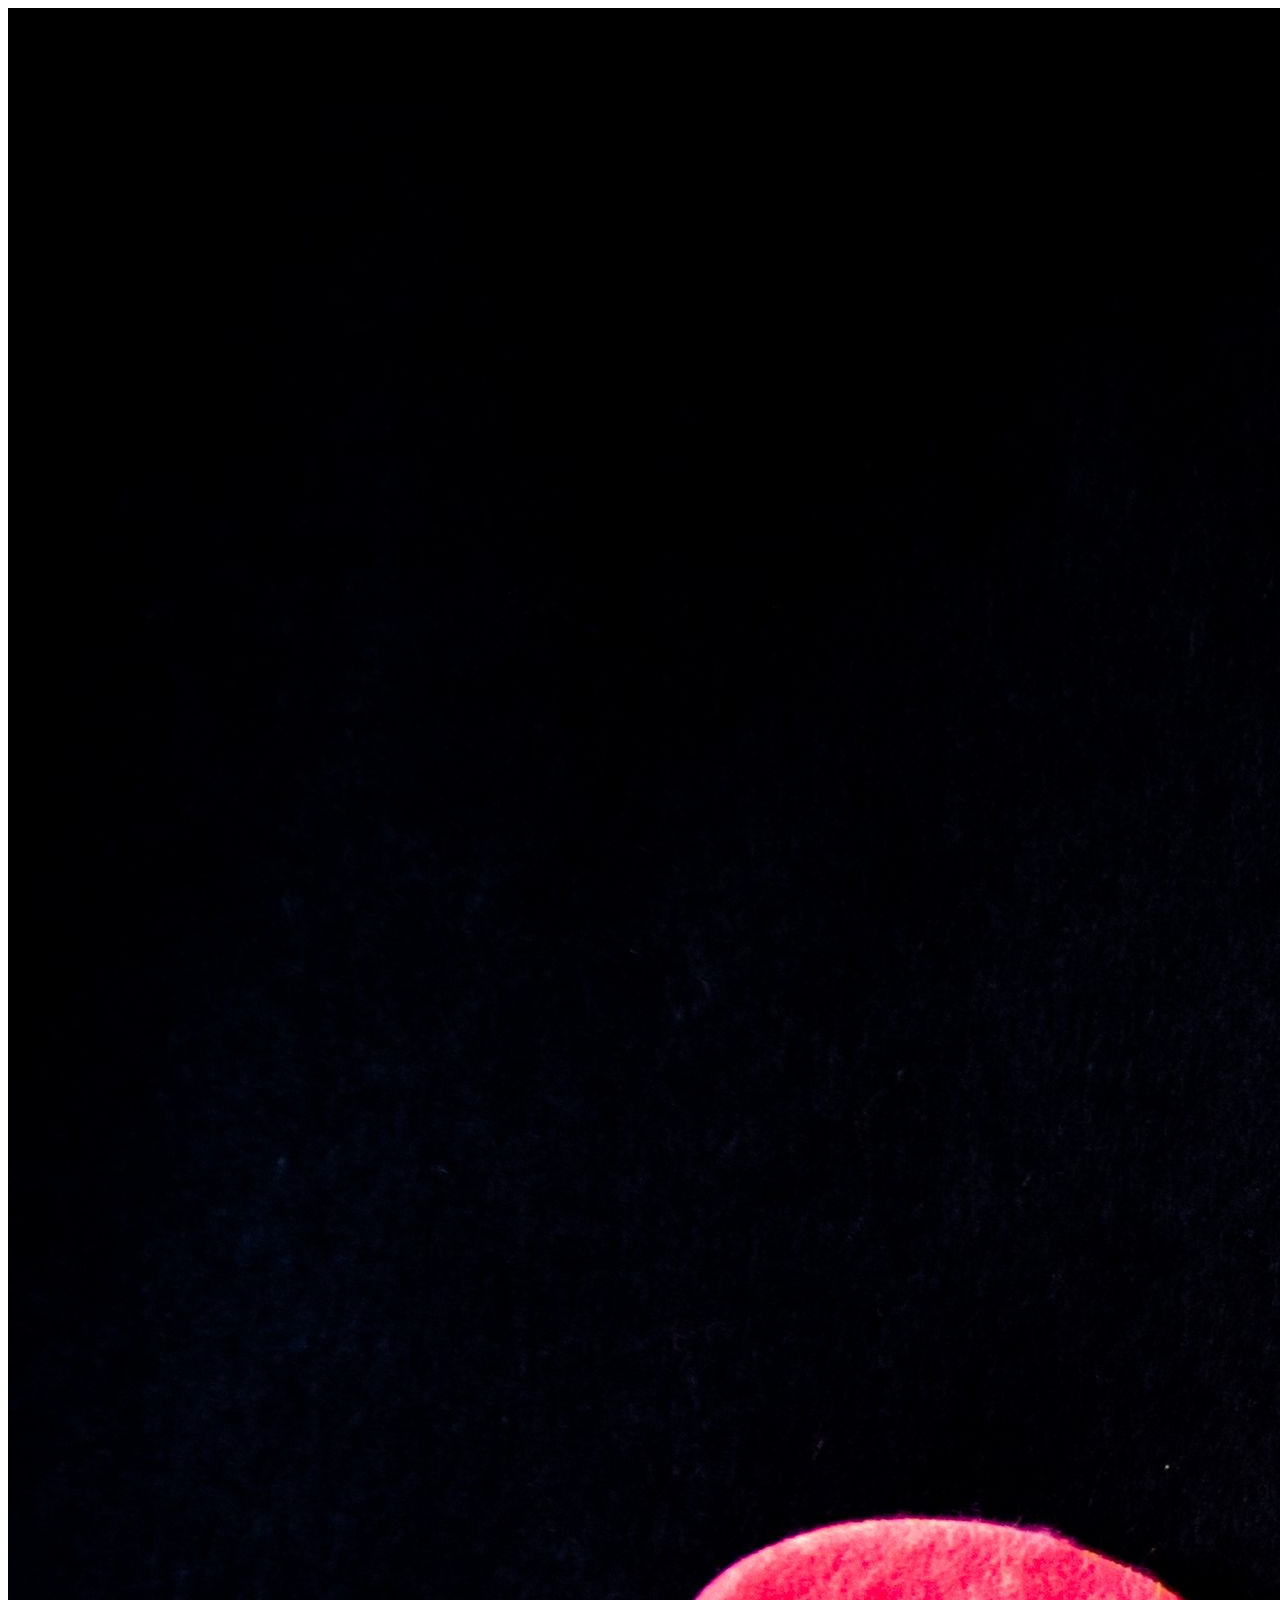
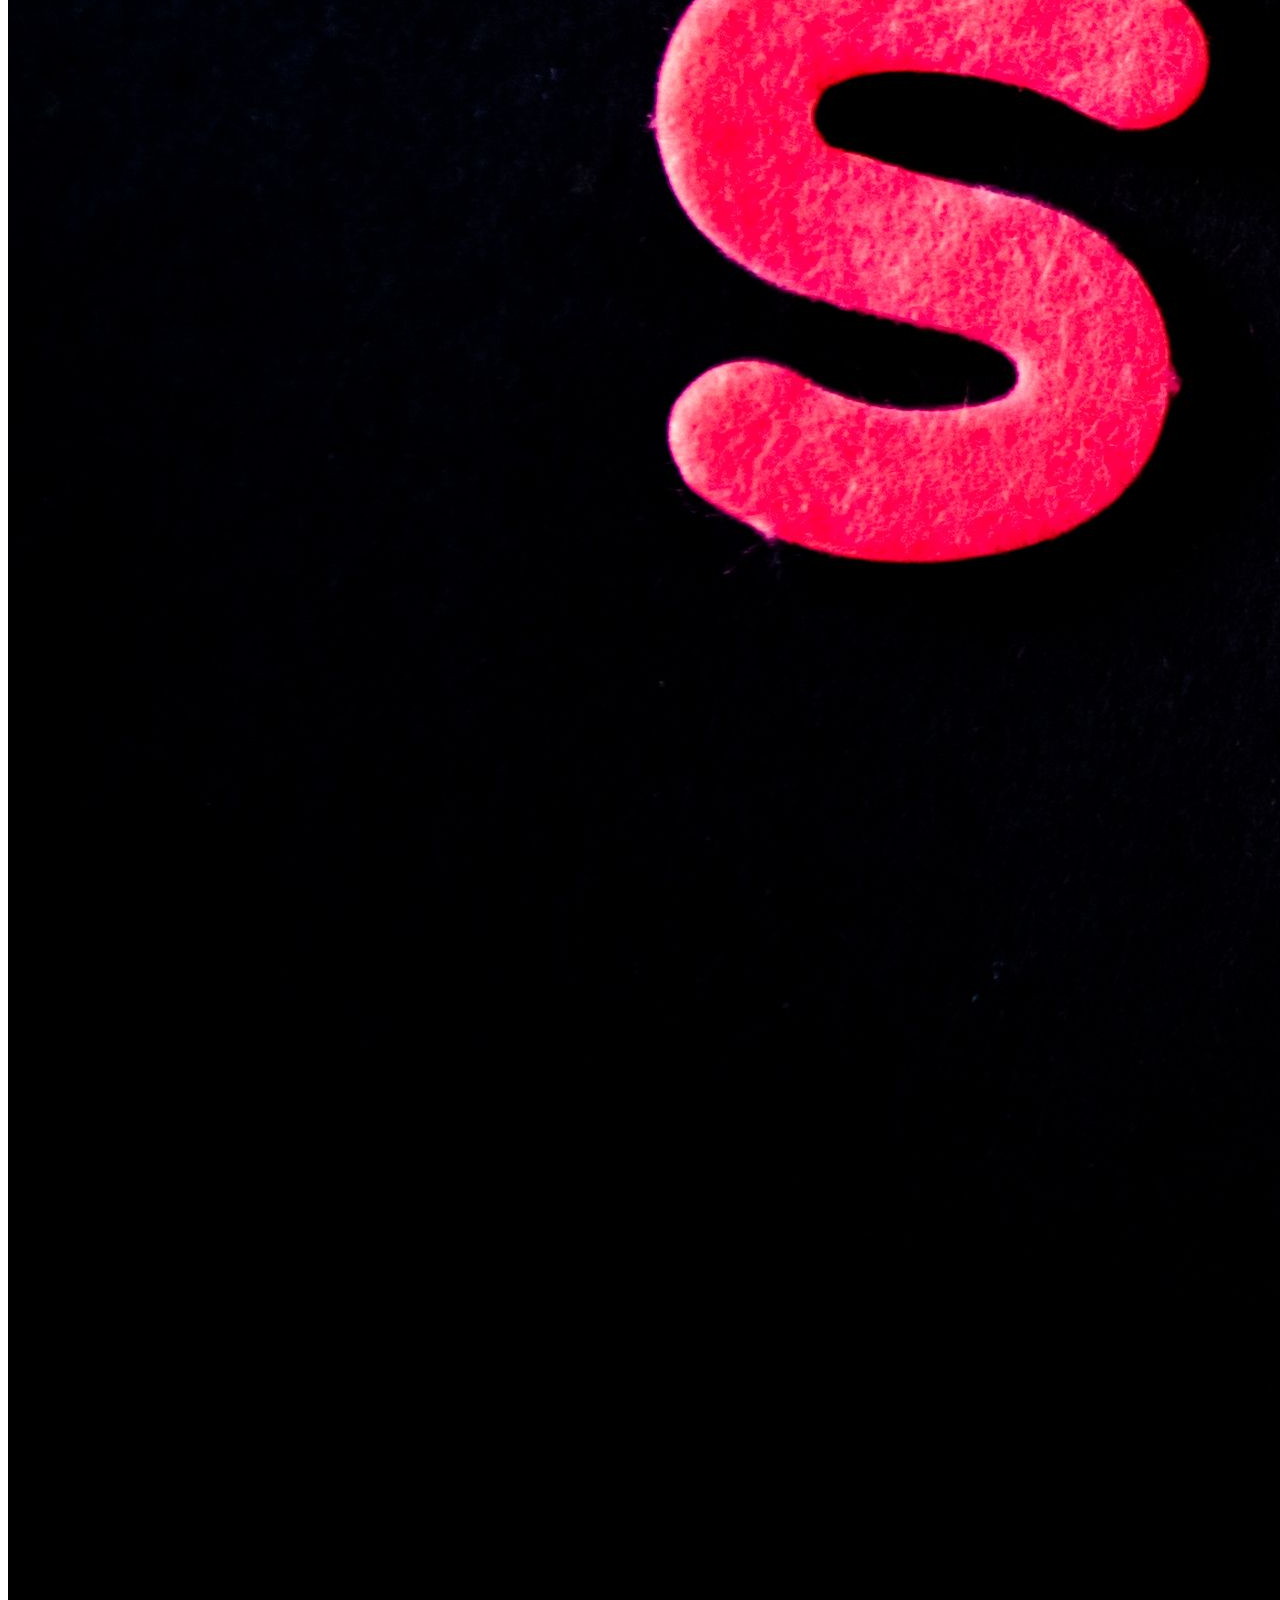
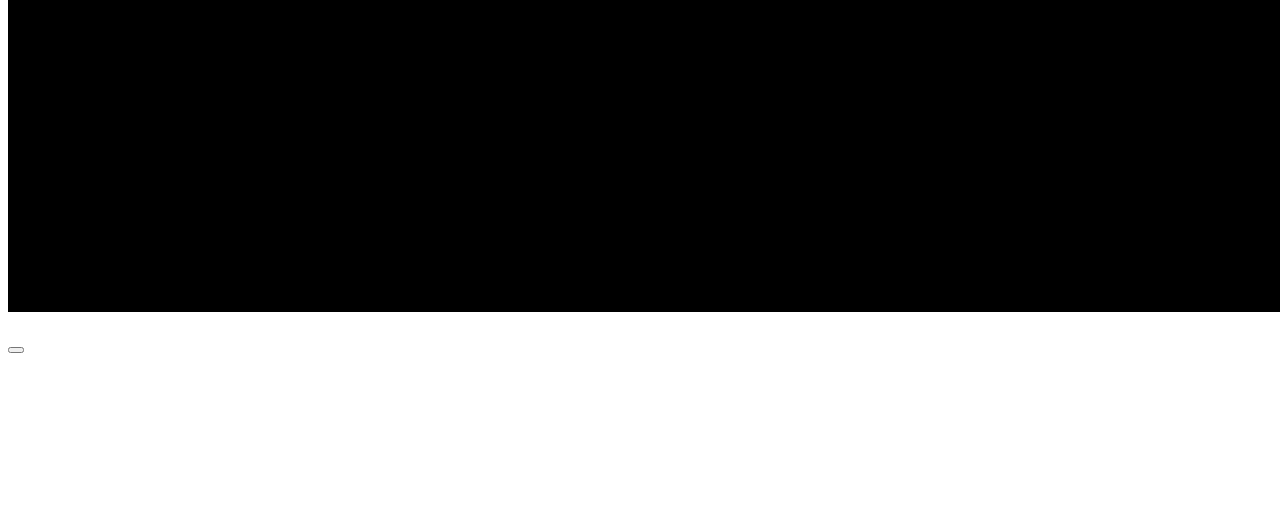
==== html_advanced/index.html @ a509a31e "Add banner section, containing 3 titles, button, 3 images and 4 texts" ====
<!DOCTYPE html>
<html lang="en">
<head>
    <meta charset="UTF-8">
    <meta name="viewport" content="width=device-width, initial-scale=1.0">
    <title>SmileSchool</title>
</head>
<body>
    <header>
        <div>
            <a href="#"><img src="images/logo.jpg" alt="logo"></a>
        </div>
        <div>
            <a href=""></a>
            <a href=""></a>
            <a href=""></a>
        </div>
    </header>

    <main>
        <section>
            <div>
                <h1></h1>
                <p></p>
                <button></button>
            </div>

            <div>
                <h2></h2>

                <div>
                    <div>
                        <img src="" alt="">
                        <h3></h3>
                        <p></p>
                    </div>

                    <div>
                        <img src="" alt="">
                        <h3></h3>
                        <p></p>
                    </div>

                    <div>
                        <img src="" alt="">
                        <h3></h3>
                        <p></p>
                    </div>

                    <div>
                        <img src="" alt="">
                        <h3></h3>
                        <p></p>
                    </div>                    
                </div>

            </div>
            
        </section>
    </main>
</body>
</html>
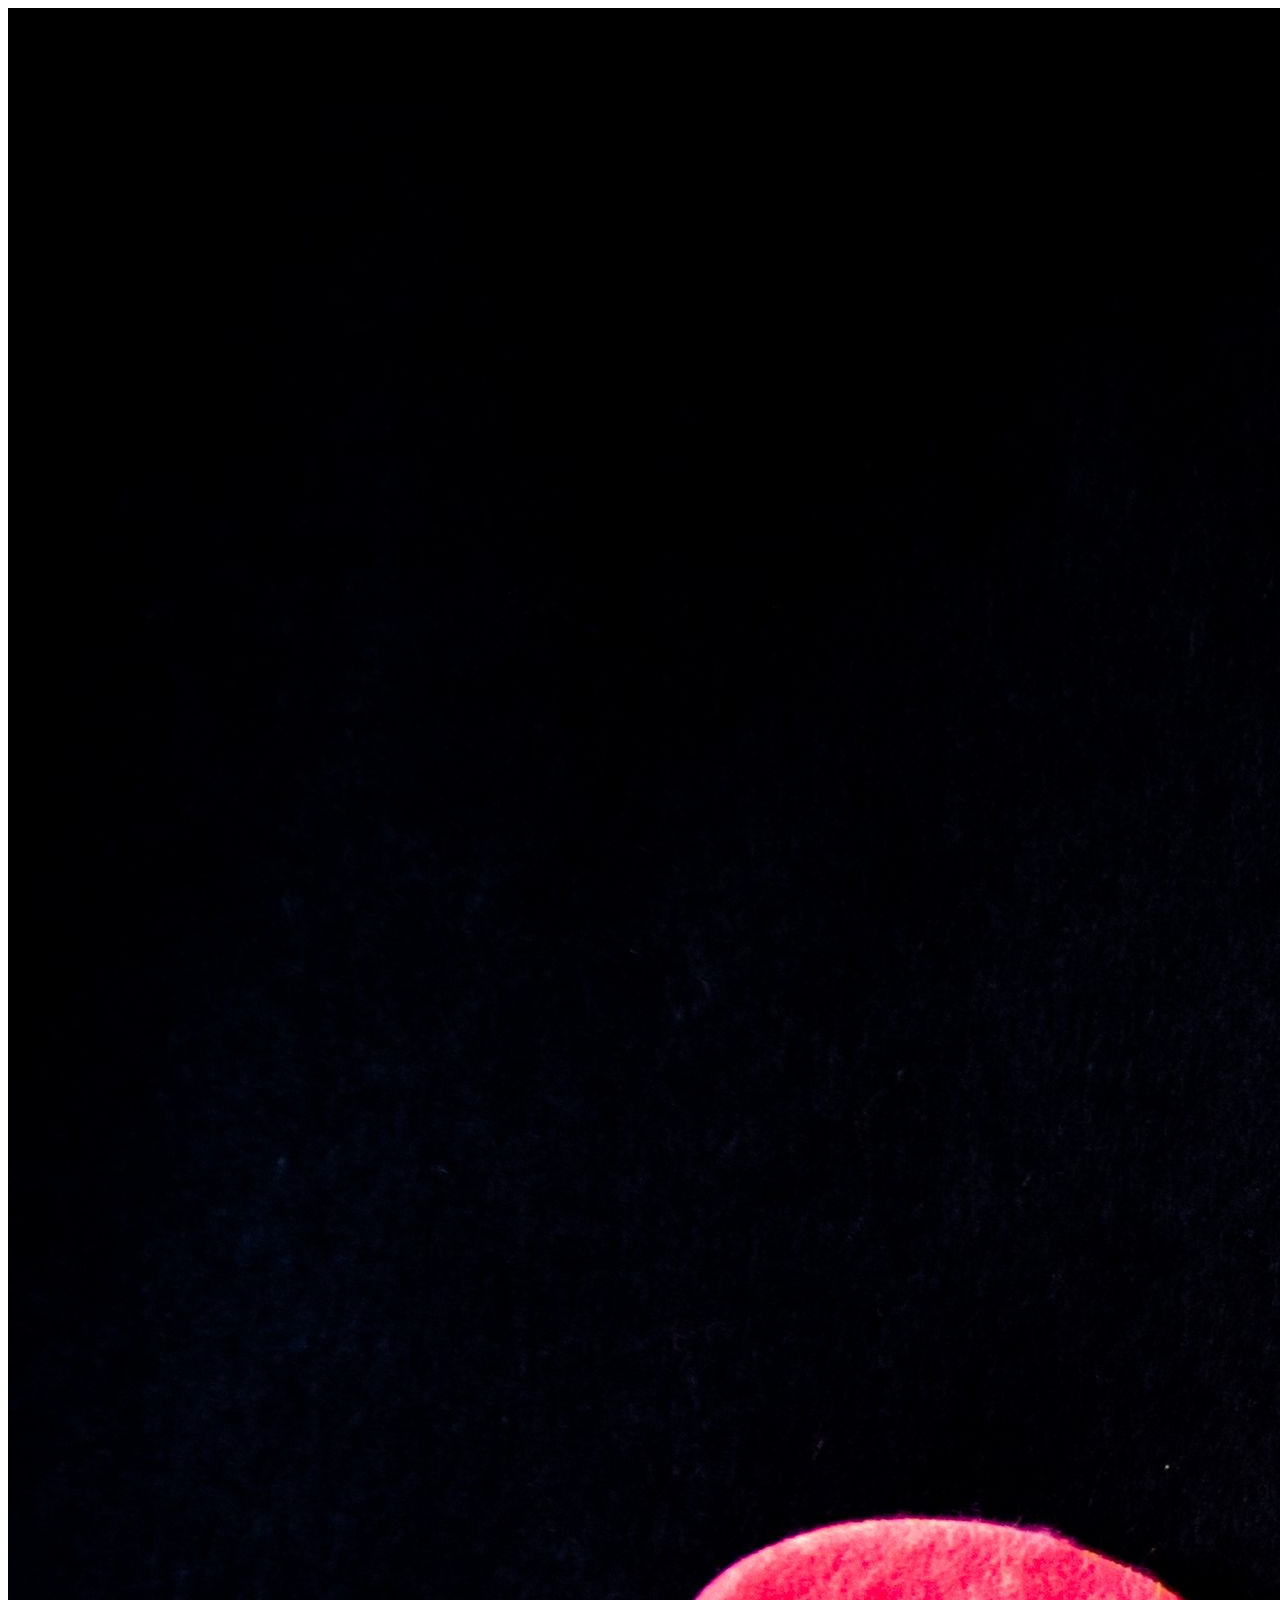
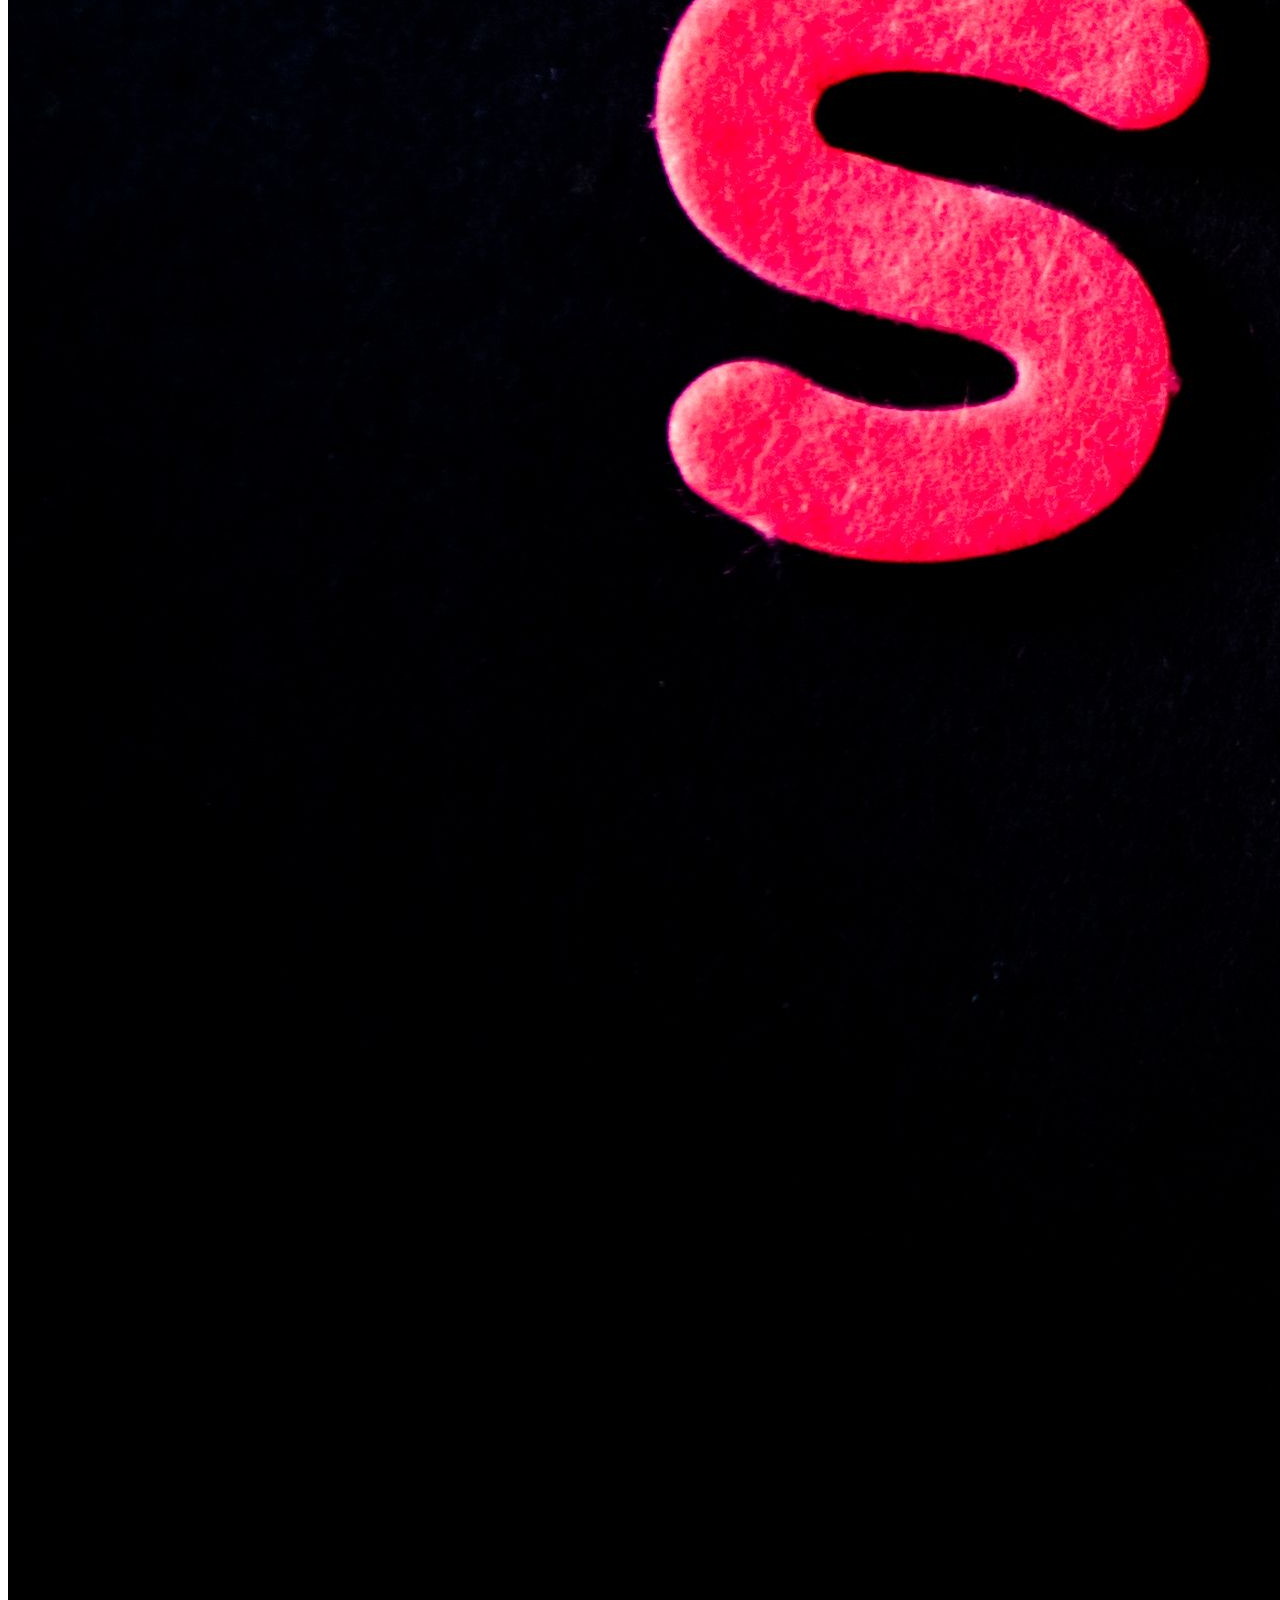
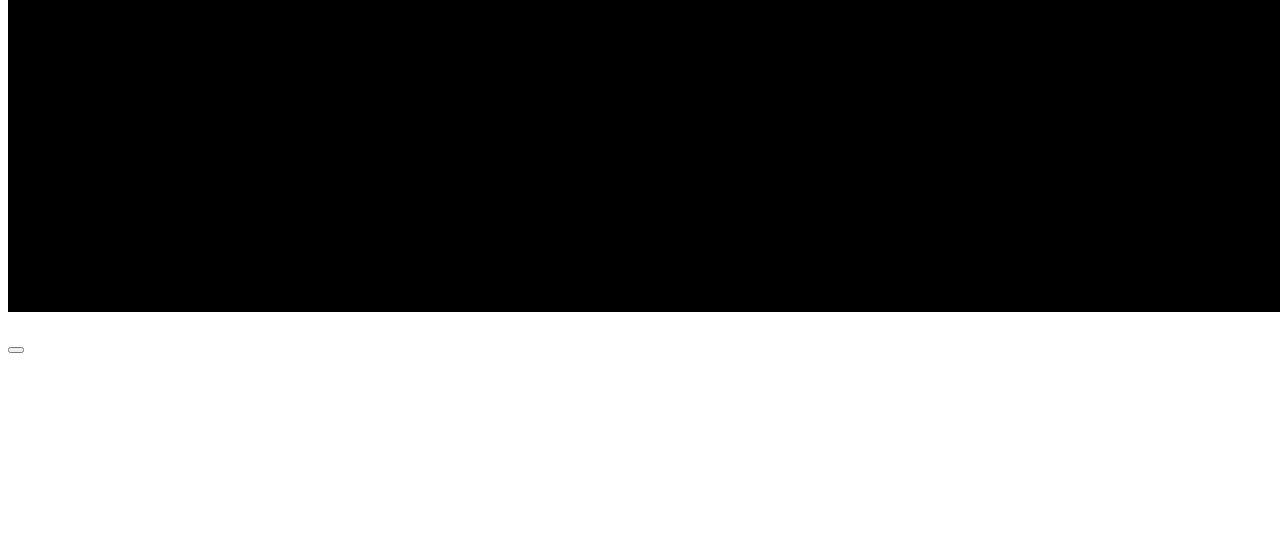
==== commit 16e5573b: "Add quote section for the author with an image" ====
--- a/html_advanced/index.html
+++ b/html_advanced/index.html
@@ -55,6 +55,19 @@
                 </div>
 
             </div>
+
+        </section>
+
+        <section>
+            <div>
+                <img src="" alt="">
+            </div>
+
+            <div>
+                <blockquote></blockquote>
+                <span></span>
+                <p></p>
+            </div>
             
         </section>
     </main>
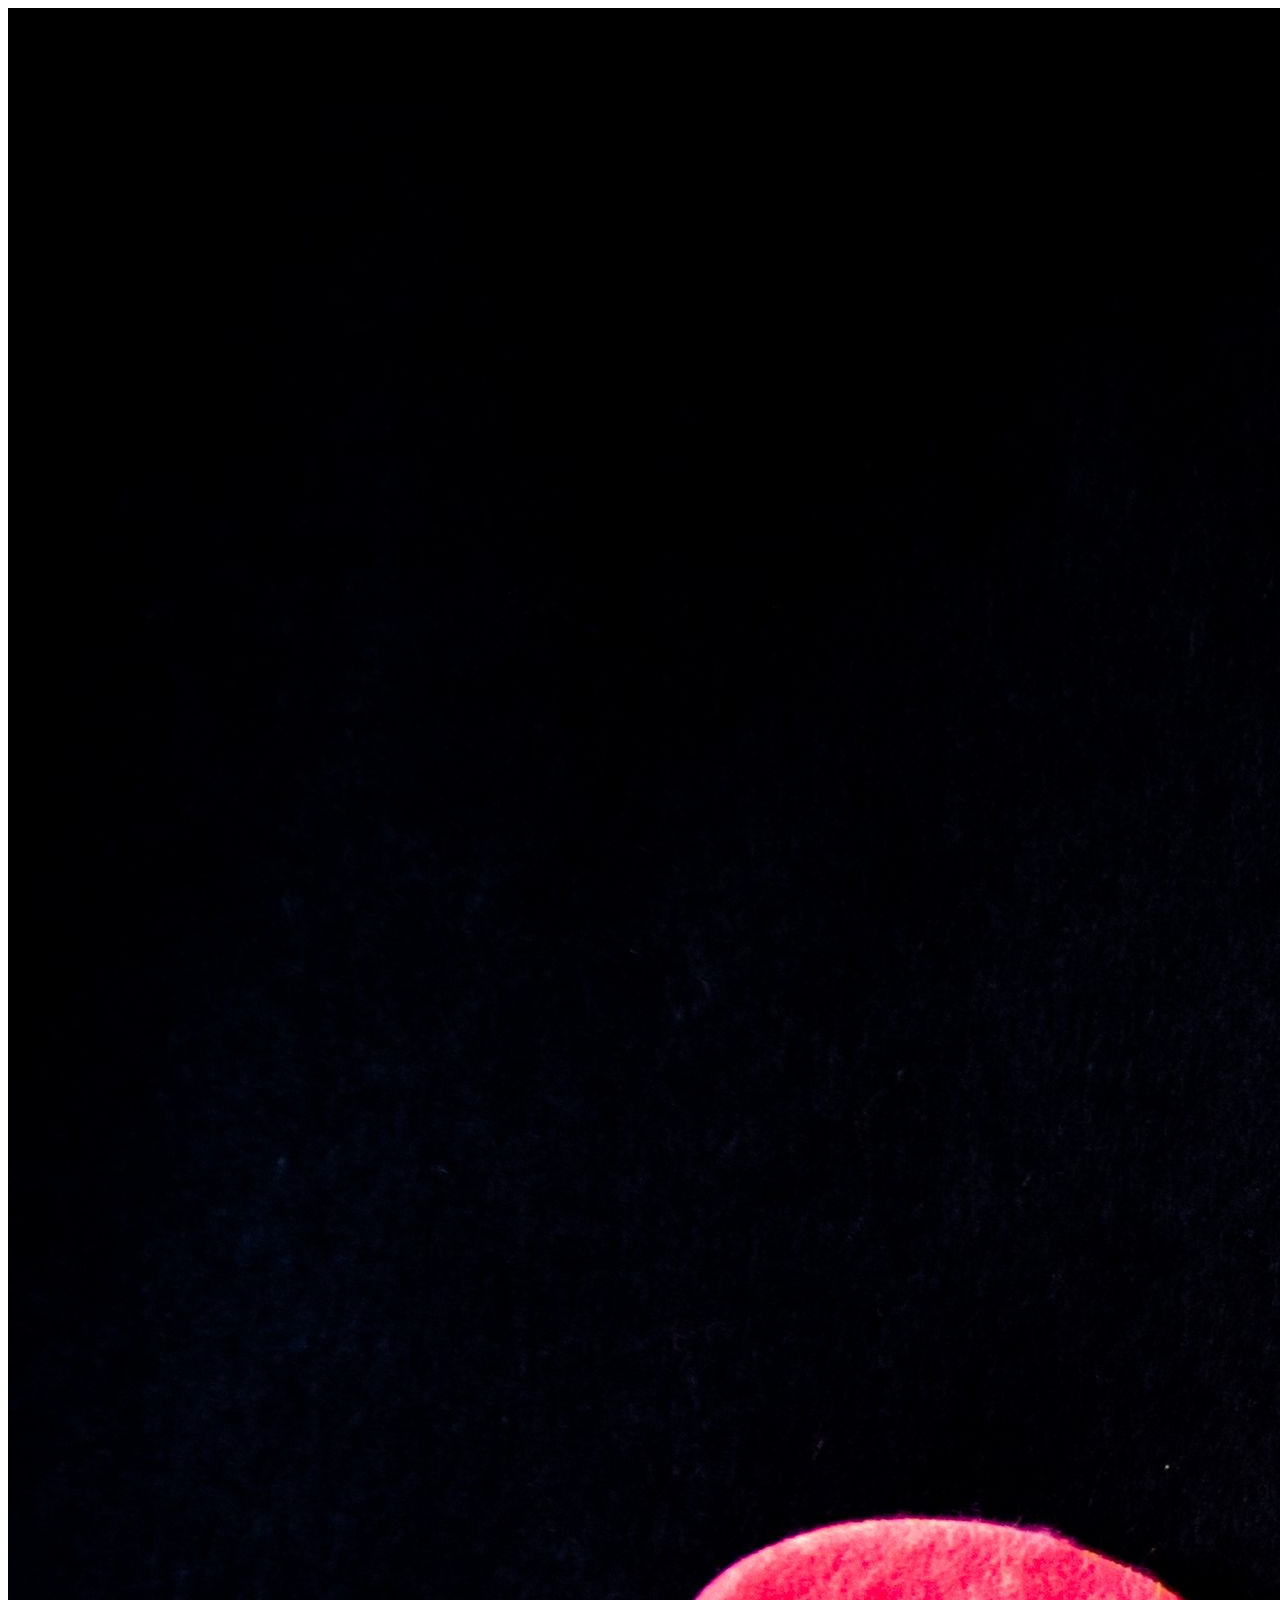
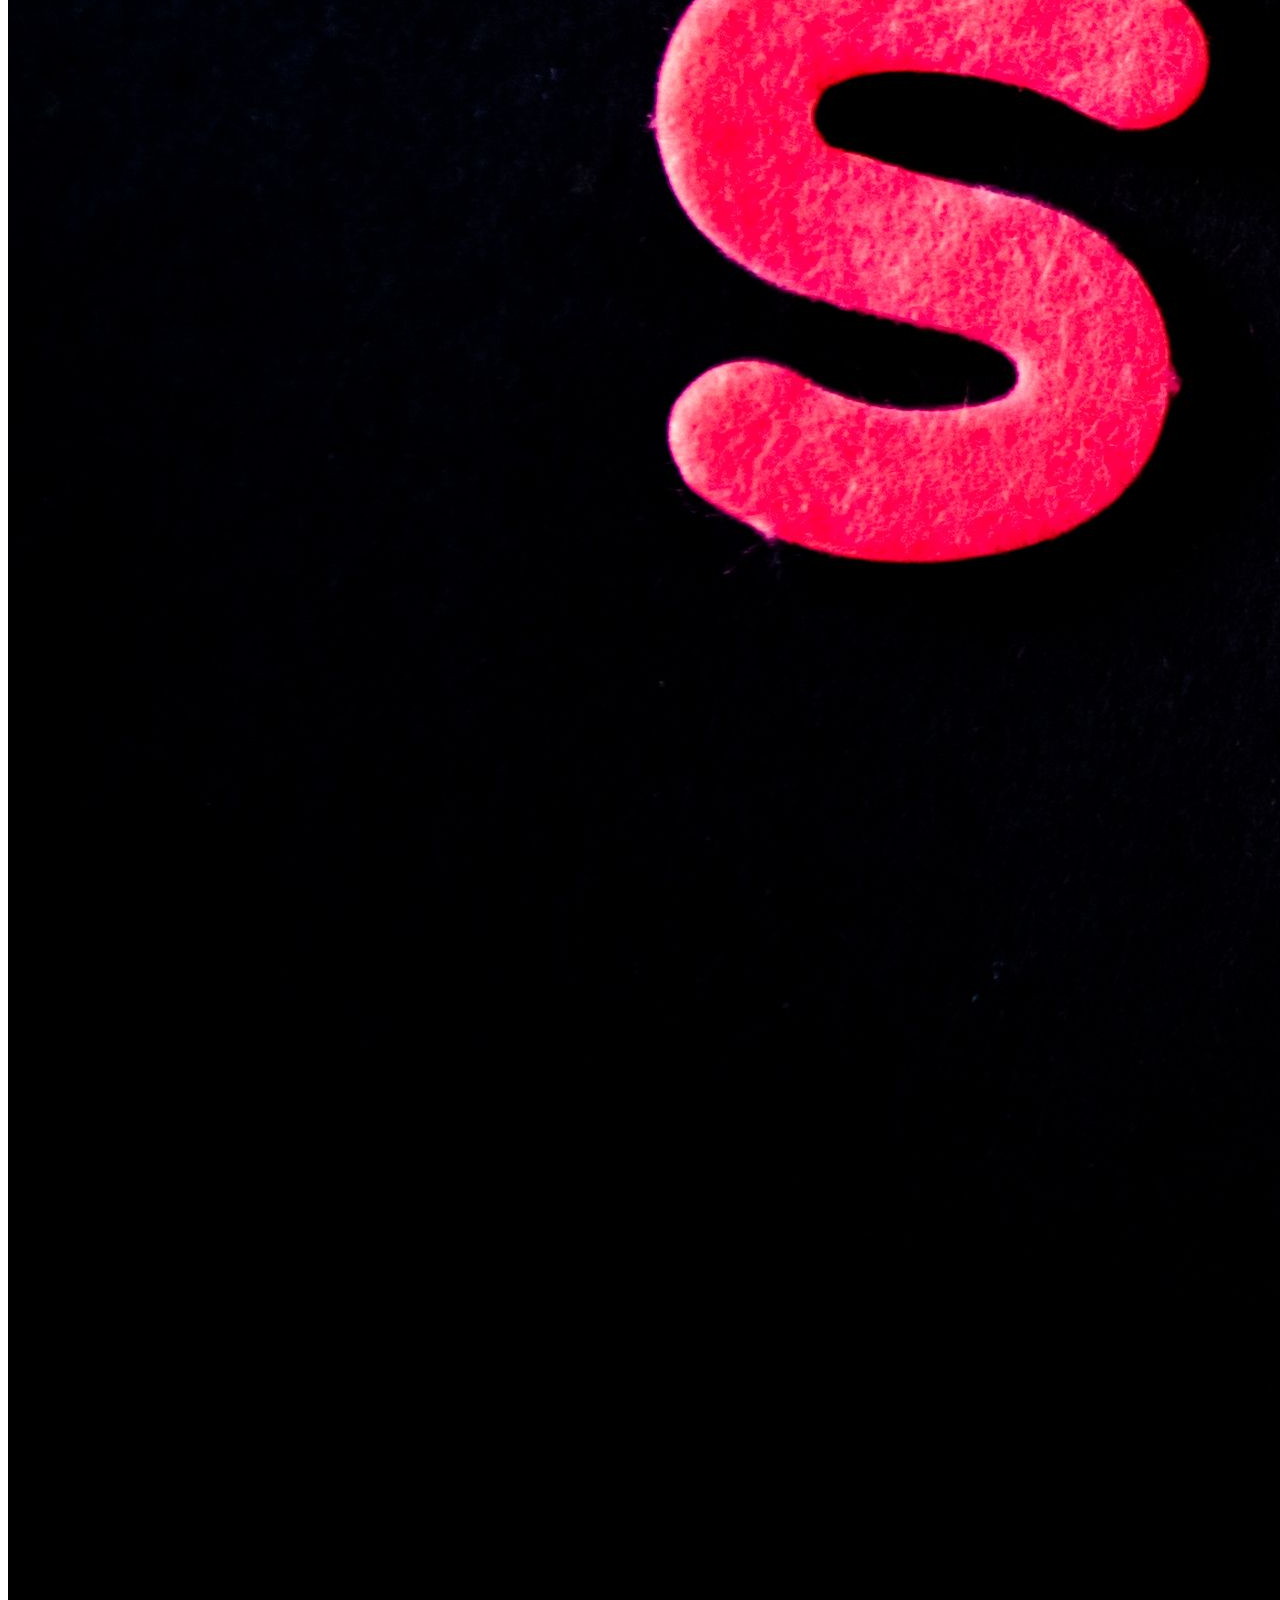
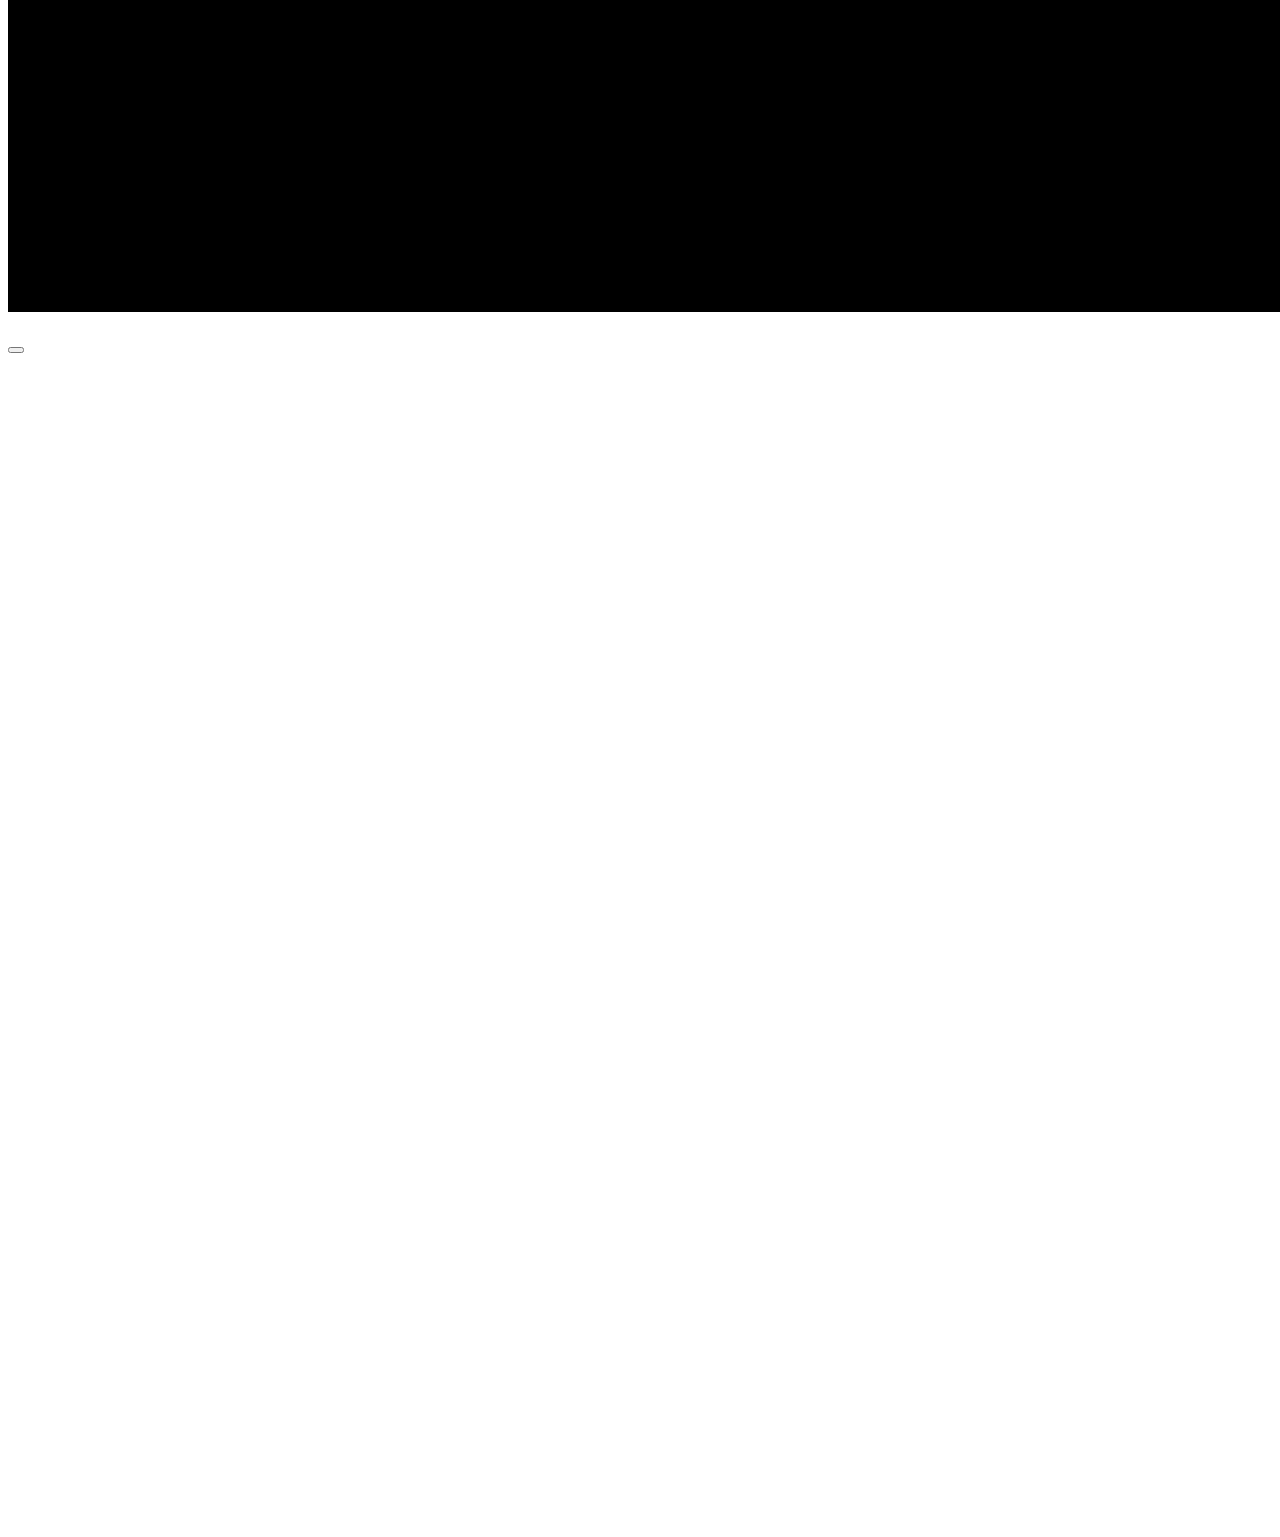
==== commit 910e81dc: "Add video section, with videos and authors profiles" ====
--- a/html_advanced/index.html
+++ b/html_advanced/index.html
@@ -65,10 +65,112 @@
 
             <div>
                 <blockquote></blockquote>
-                <span></span>
+                <p></p>
                 <p></p>
             </div>
-            
+
+        </section>
+
+        <section>
+            <h1></h1>
+            <div>
+                <!-- Video Block 1 -->
+                <div>
+                    <video src=""></video>
+                    <img src="" alt="">
+                    <h2></h2>
+                    <p></p>
+                    <!-- Author Block -->
+                    <div> 
+                        <img src="" alt="">
+                        <h3></h3>
+                    </div>
+                    <!-- Rating Block -->
+                    <div>
+                        <div>
+                            <img src="" alt="">
+                            <img src="" alt="">
+                            <img src="" alt="">
+                            <img src="" alt="">
+                            <img src="" alt="">
+                        </div>
+                        <p></p>
+                    </div>
+                </div>
+
+                <!-- Video Block 2 -->
+                <div>
+                    <video src=""></video>
+                    <img src="" alt="">
+                    <h2></h2>
+                    <p></p>
+                    <!-- Author Block -->
+                    <div> 
+                        <img src="" alt="">
+                        <h3></h3>
+                    </div>
+                    <!-- Rating Block -->
+                    <div>
+                        <div>
+                            <img src="" alt="">
+                            <img src="" alt="">
+                            <img src="" alt="">
+                            <img src="" alt="">
+                            <img src="" alt="">
+                        </div>
+                        <p></p>
+                    </div>
+                </div>
+
+                <!-- Video Block 3 -->
+                <div>
+                    <video src=""></video>
+                    <img src="" alt="">
+                    <h2></h2>
+                    <p></p>
+                    <!-- Author Block -->
+                    <div> 
+                        <img src="" alt="">
+                        <h3></h3>
+                    </div>
+                    <!-- Rating Block -->
+                    <div>
+                        <div>
+                            <img src="" alt="">
+                            <img src="" alt="">
+                            <img src="" alt="">
+                            <img src="" alt="">
+                            <img src="" alt="">
+                        </div>
+                        <p></p>
+                    </div>
+                </div>
+
+                <!-- Video Block 4 -->
+                <div>
+                    <video src=""></video>
+                    <img src="" alt="">
+                    <h2></h2>
+                    <p></p>
+                    <!-- Author Block -->
+                    <div> 
+                        <img src="" alt="">
+                        <h3></h3>
+                    </div>
+                    <!-- Rating Block -->
+                    <div>
+                        <div>
+                            <img src="" alt="">
+                            <img src="" alt="">
+                            <img src="" alt="">
+                            <img src="" alt="">
+                            <img src="" alt="">
+                        </div>
+                        <p></p>
+                    </div>
+                </div>
+
+            </div>
         </section>
     </main>
 </body>
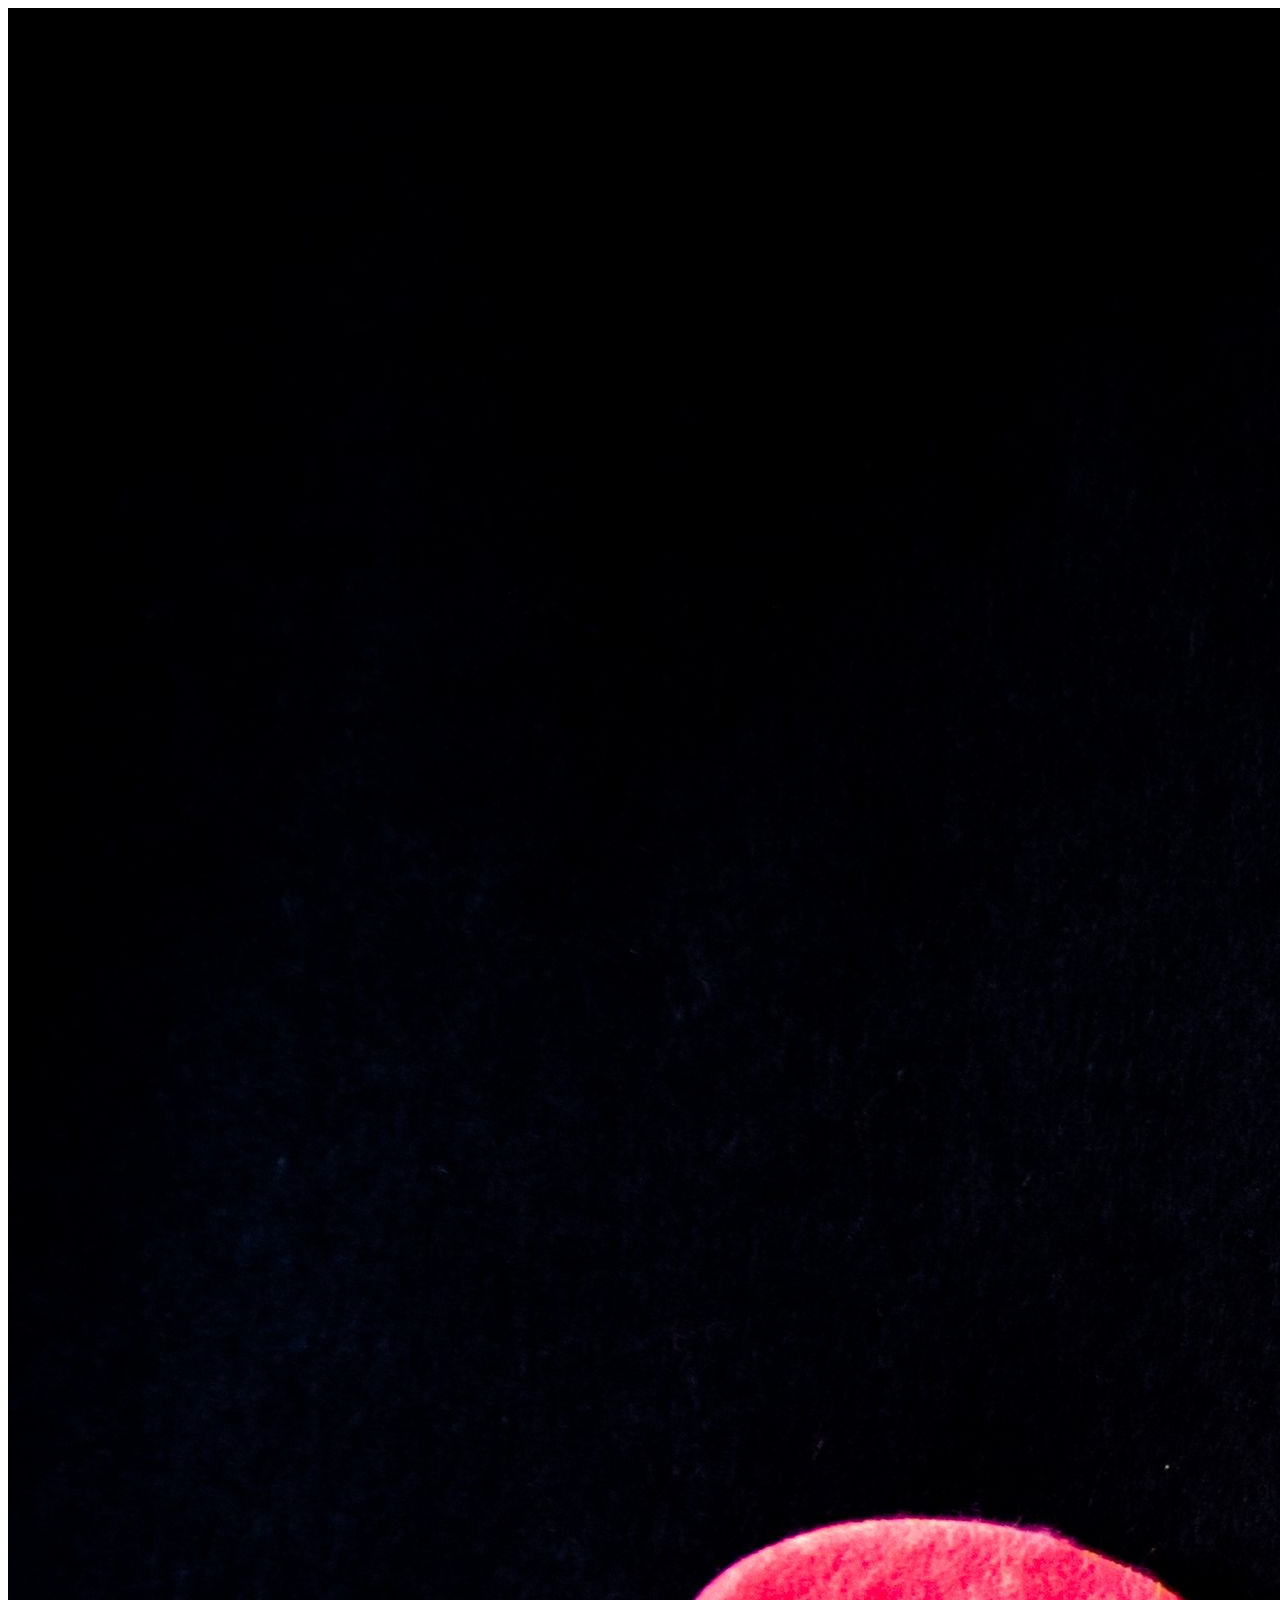
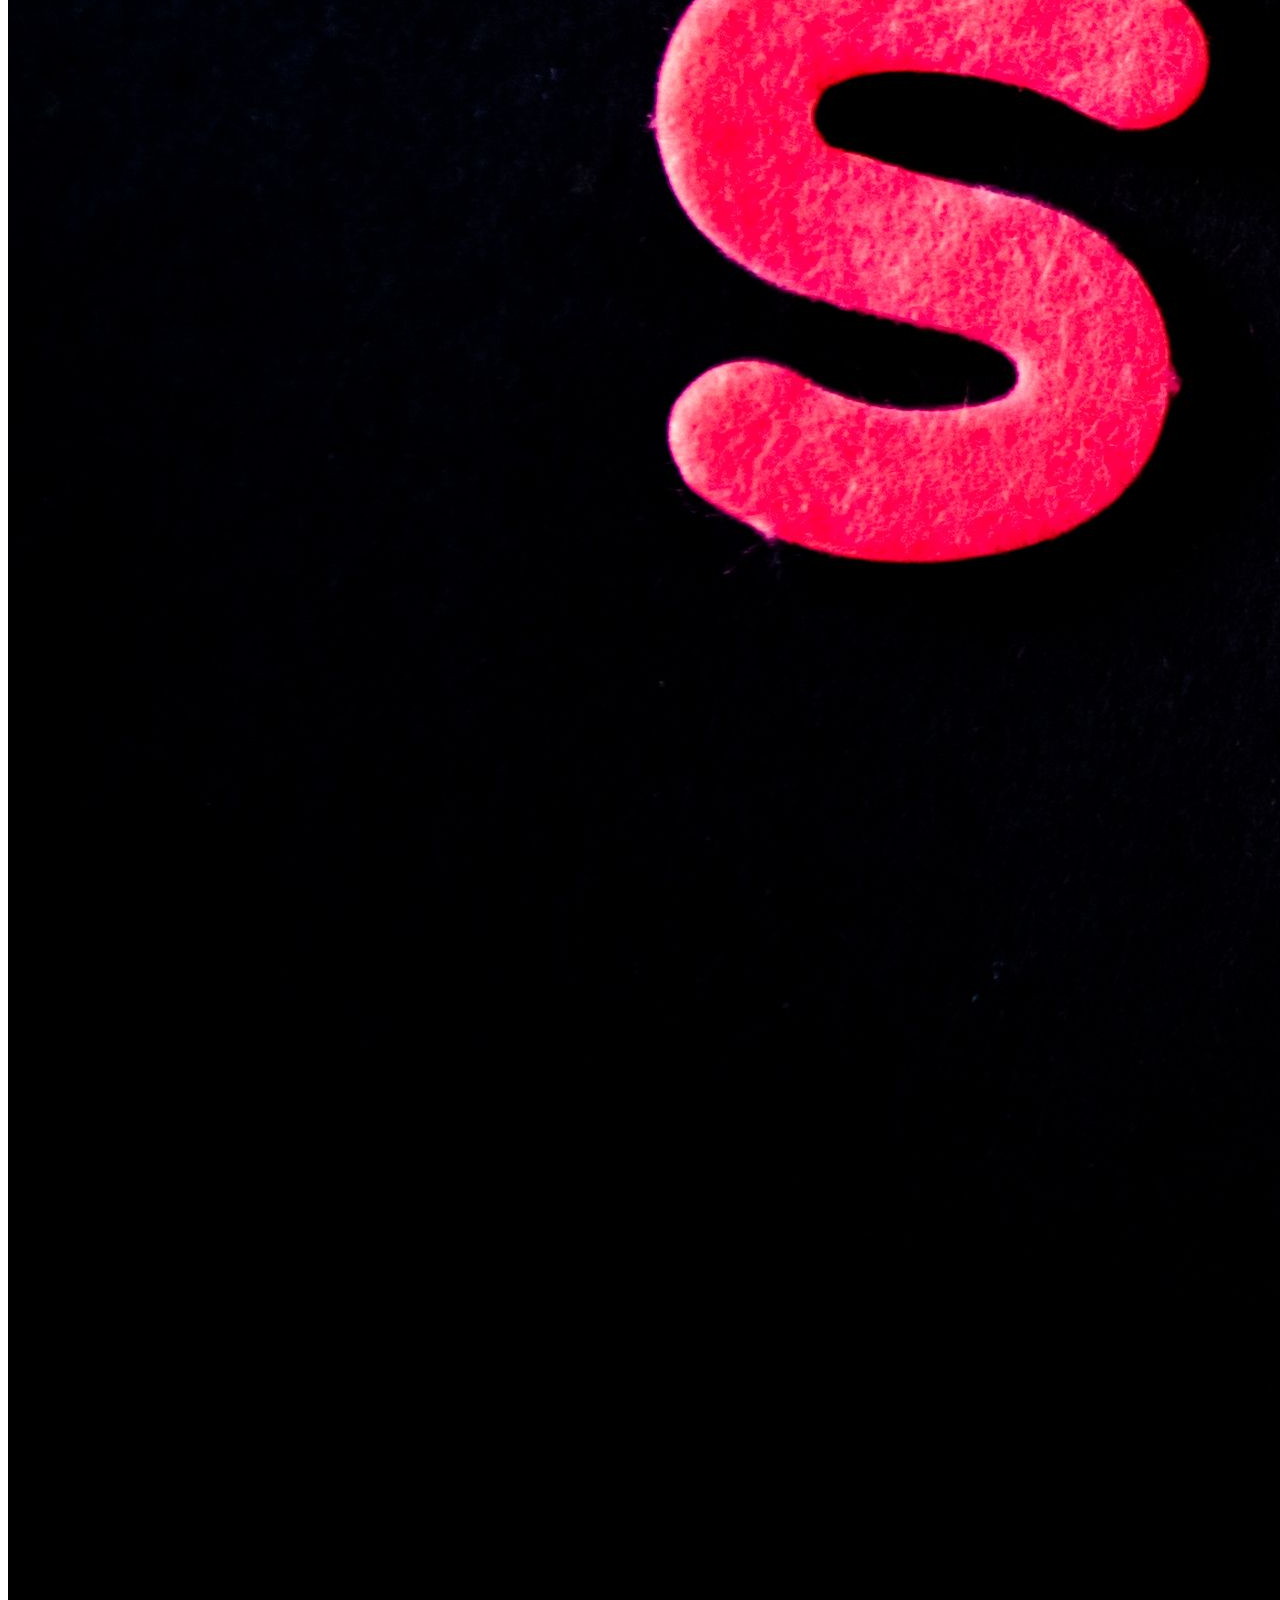
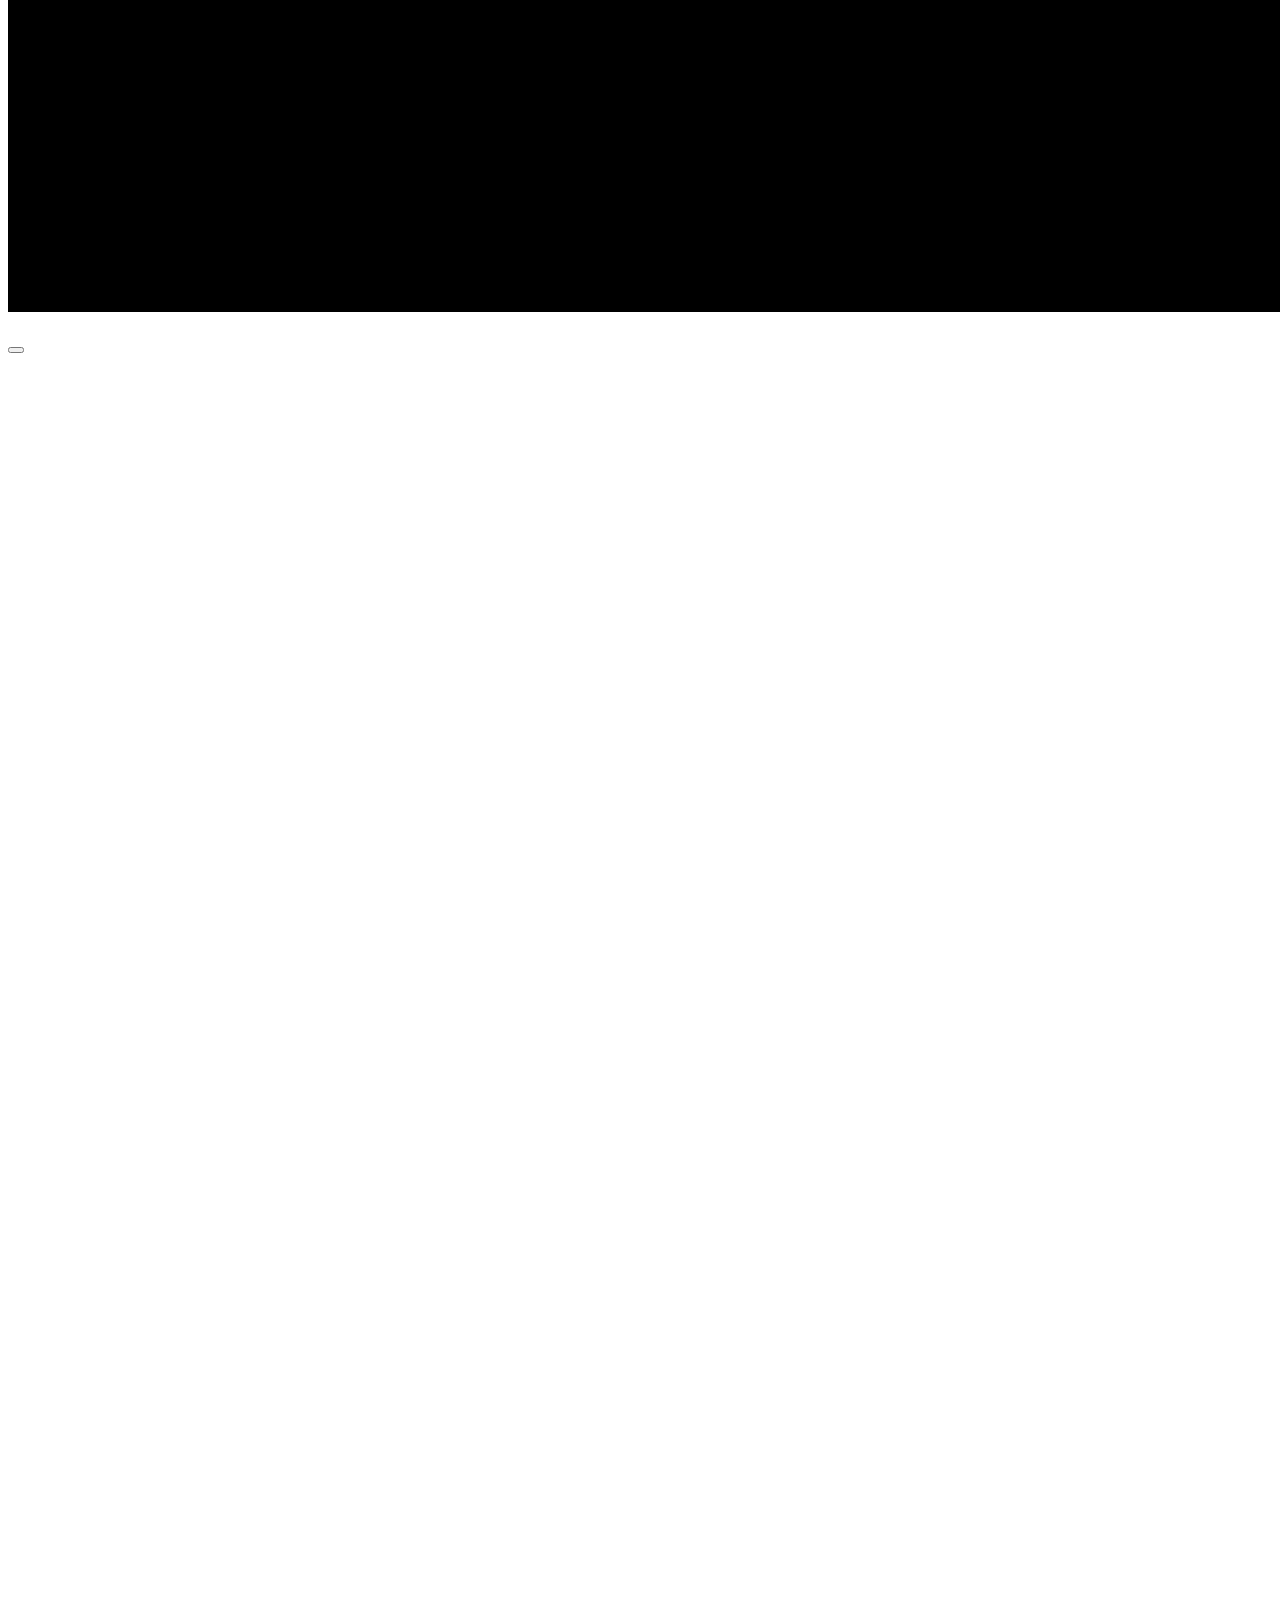
==== commit 932029ce: "Modify main file, add membership section" ====
--- a/html_advanced/index.html
+++ b/html_advanced/index.html
@@ -172,6 +172,36 @@
 
             </div>
         </section>
+
+        <section>
+            <h1></h1>
+            <div>
+                <div>
+                    <img src="" alt="">
+                    <h2></h2>
+                    <p></p>
+                </div>
+
+                <div>
+                    <img src="" alt="">
+                    <h2></h2>
+                    <p></p>
+                </div>
+
+                <div>
+                    <img src="" alt="">
+                    <h2></h2>
+                    <p></p>
+                </div>
+
+                <div>
+                    <img src="" alt="">
+                    <h2></h2>
+                    <p></p>
+                </div>
+            </div>
+            <button></button>
+        </section>
     </main>
 </body>
 </html>
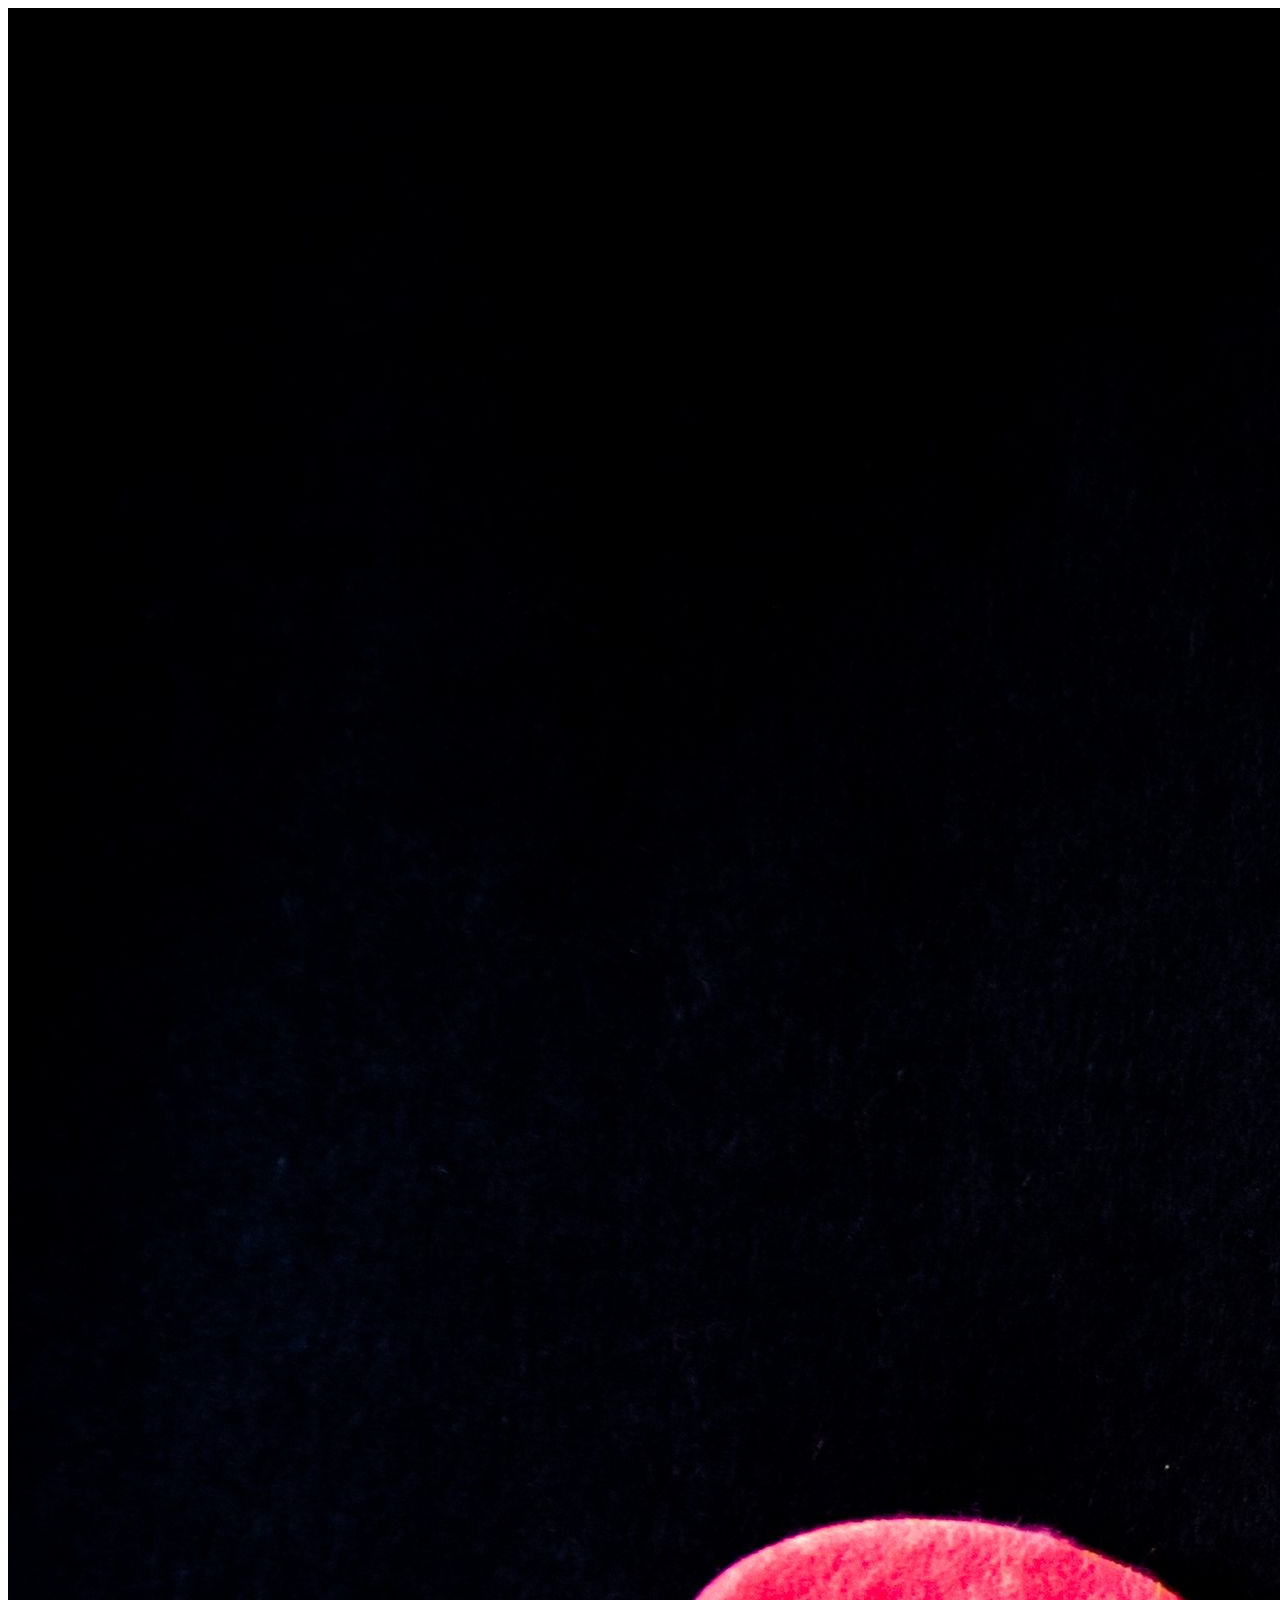
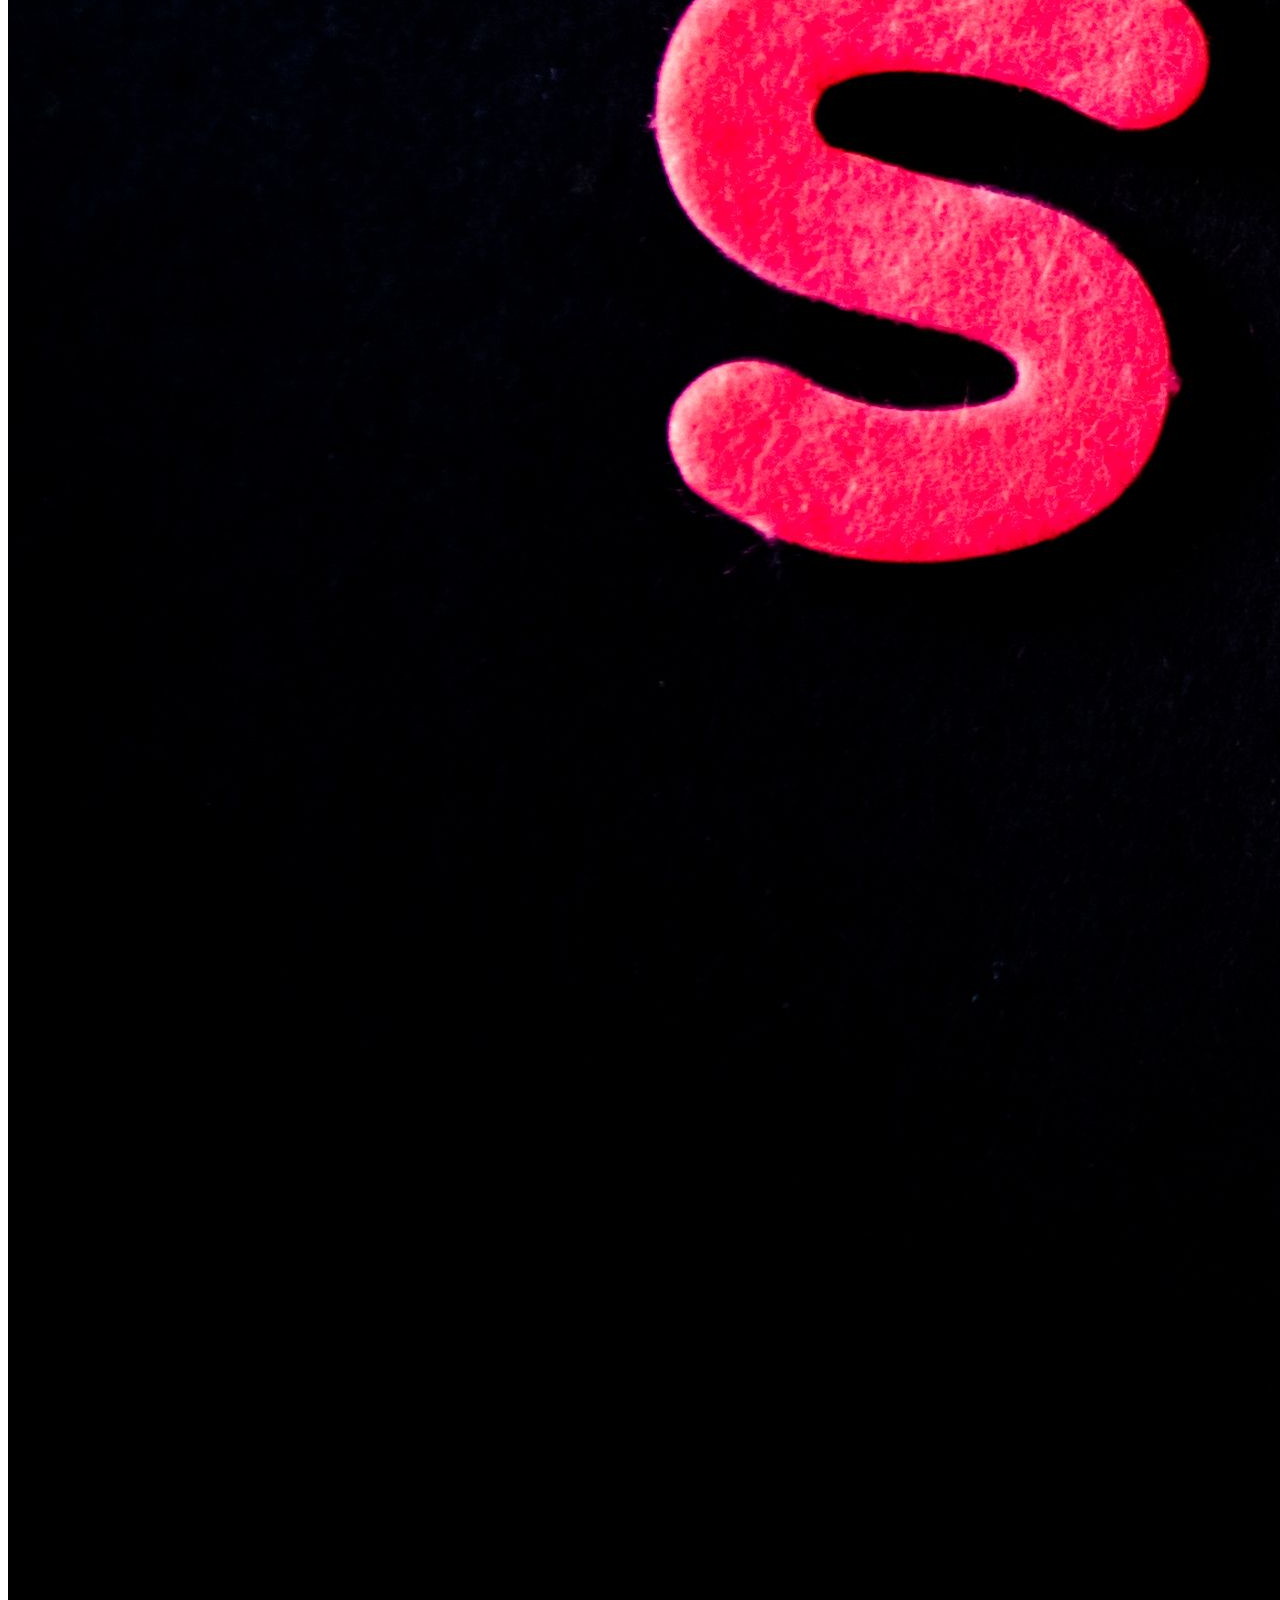
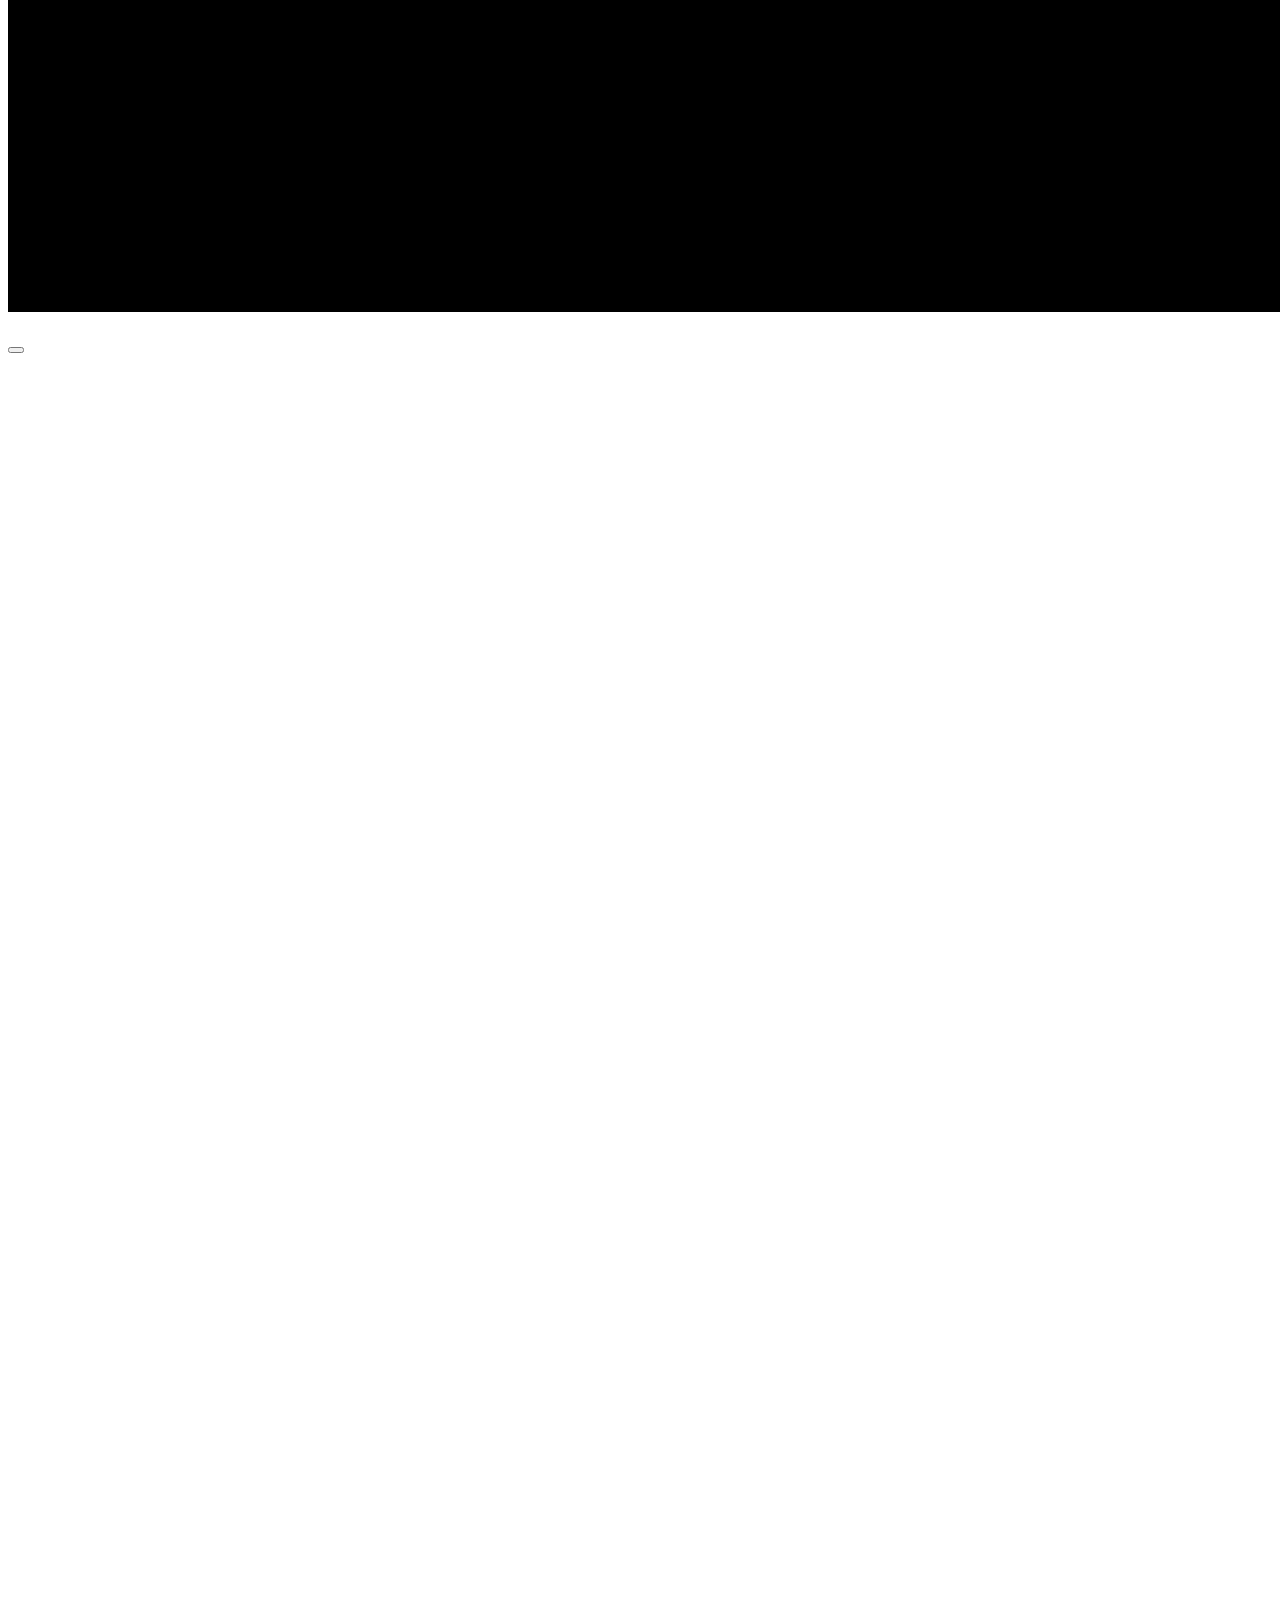
==== commit e9707a0f: "Modify main file, added FAQ section" ====
--- a/html_advanced/index.html
+++ b/html_advanced/index.html
@@ -202,6 +202,35 @@
             </div>
             <button></button>
         </section>
+
+        <section>
+            <h1></h1>
+            <div>
+                <div>
+                    <div>
+                        <h2></h2>
+                        <p></p>
+                    </div>
+                    <div>
+                        <h2></h2>
+                        <p></p>
+                    </div>
+                </div>
+                
+                <div>
+                    <div>
+                        <h2></h2>
+                        <p></p>
+                    </div>
+                    <div>
+                        <h2></h2>
+                        <p></p>
+                    </div>
+                </div>
+                
+                
+            </div>
+        </section>
     </main>
 </body>
 </html>
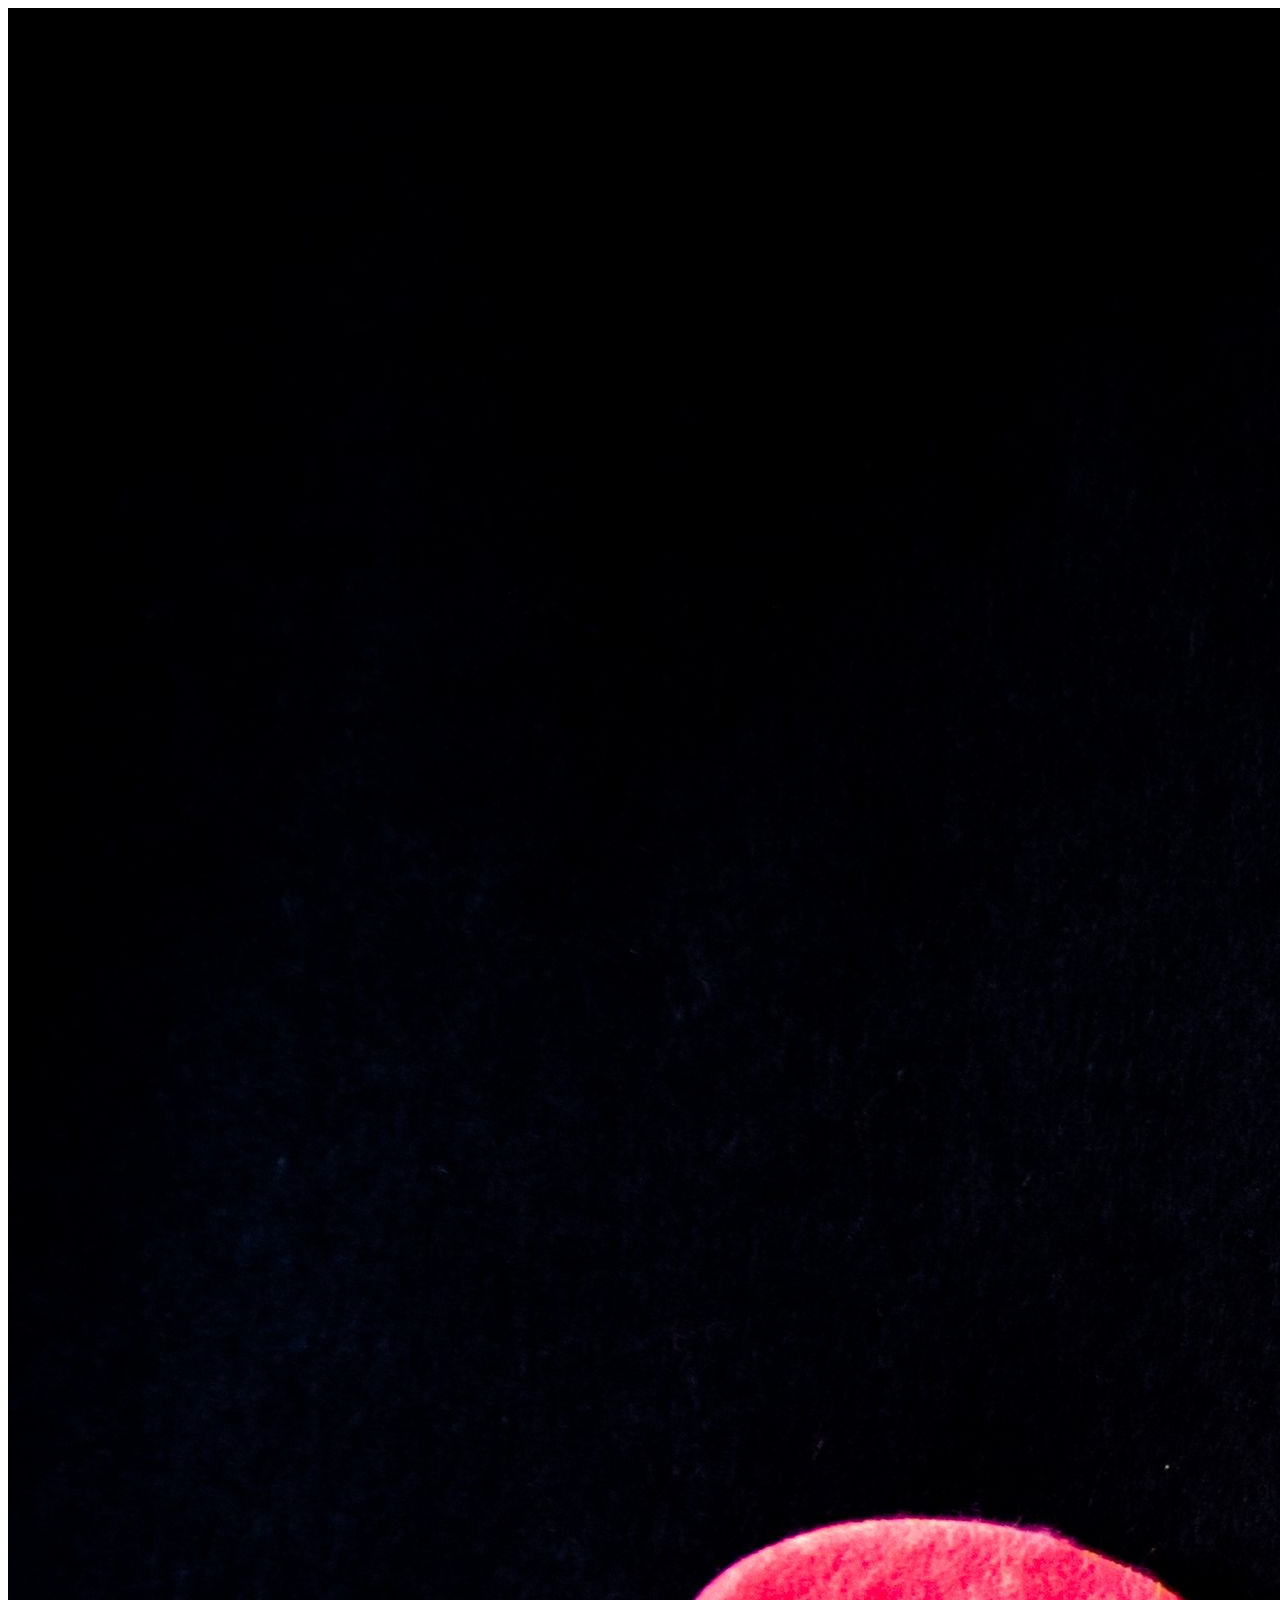
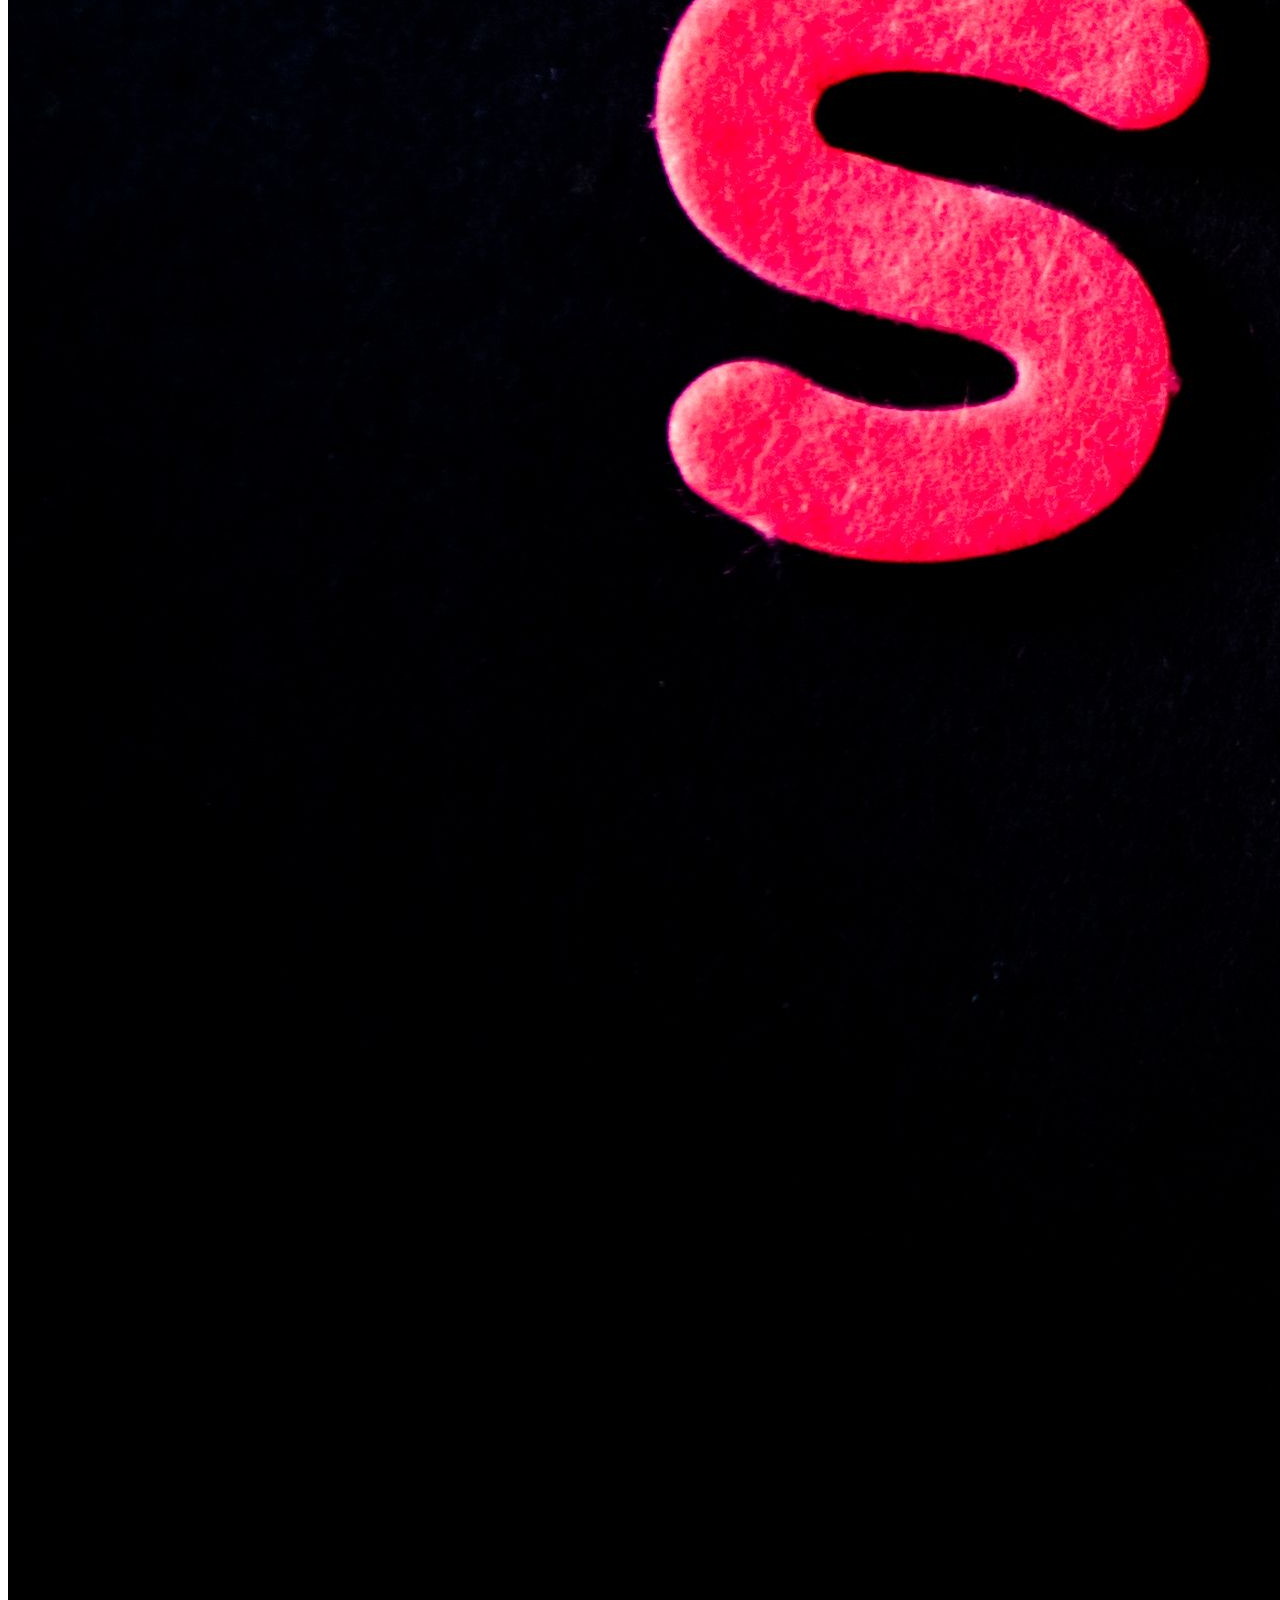
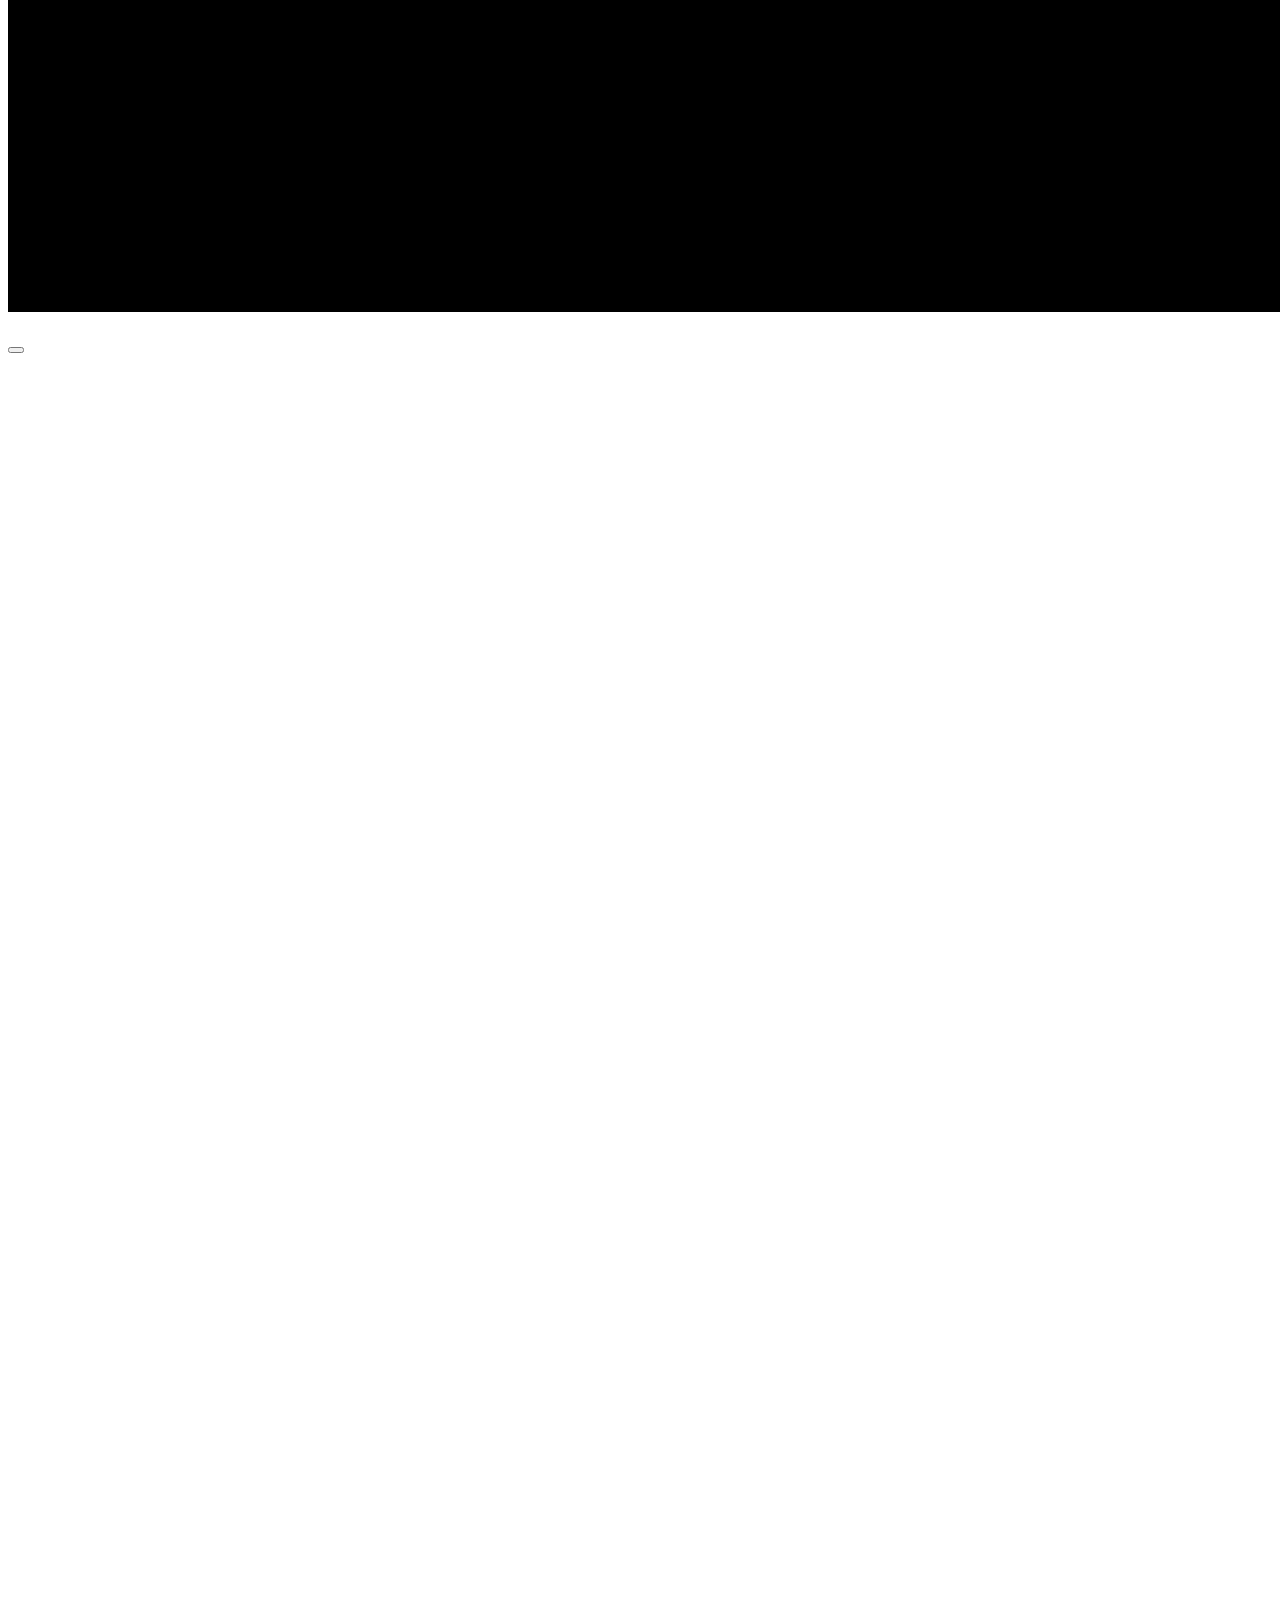
==== commit b07698bc: "Modify main file, added footer at the end of the page" ====
--- a/html_advanced/index.html
+++ b/html_advanced/index.html
@@ -216,21 +216,34 @@
                         <p></p>
                     </div>
                 </div>
-                
-                <div>
-                    <div>
-                        <h2></h2>
-                        <p></p>
-                    </div>
-                    <div>
-                        <h2></h2>
-                        <p></p>
-                    </div>
-                </div>
-                
-                
+
+                <div>
+                    <div>
+                        <h2></h2>
+                        <p></p>
+                    </div>
+                    <div>
+                        <h2></h2>
+                        <p></p>
+                    </div>
+                </div>
+                            
             </div>
         </section>
     </main>
+
+    <footer>
+        <div>
+            <div>
+                <img src="" alt="">
+                <div>
+                    <a href=""><img src="" alt=""></a>
+                    <a href=""><img src="" alt=""></a>
+                    <a href=""><img src="" alt=""></a>
+                </div>
+            </div>
+            <p></p>
+        </div>
+    </footer>
 </body>
 </html>
